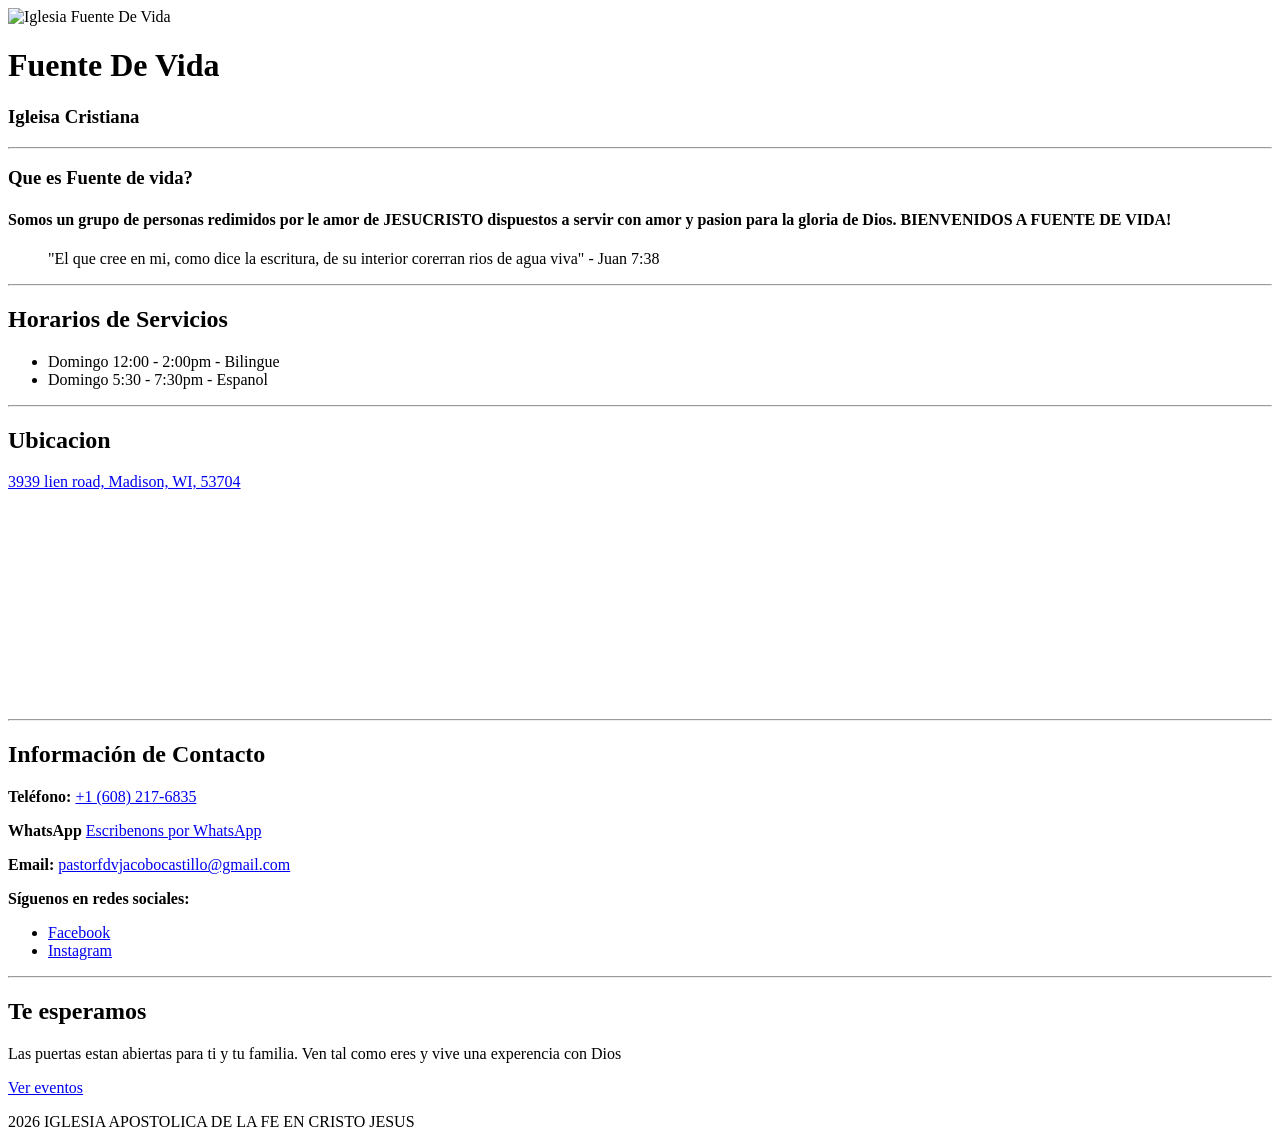
==== index.html @ 0165a23e "Add files via upload" ====
<!DOCTYPE html><html></html>
<head><meta name="viewpoint"content="width=device-width,initial-scale=1.0"><meta charset="UTF-8"><title>Fuente de vida</title></head>
    <body>
        <img src="logo con fondo.jpg" alt="Iglesia Fuente De Vida" width="150">
        <b><h1>Fuente De Vida</h1></b> 
        <h3>Igleisa Cristiana</h3>
        <hr>
    <b><h3>Que es Fuente de vida?</h3></b>
        <h4>Somos un grupo de personas redimidos por le amor de JESUCRISTO dispuestos a servir con amor y pasion para la gloria de Dios. BIENVENIDOS A FUENTE DE VIDA!</h4>
    <blockquote>"El que cree en mi, como dice la escritura, de su interior corerran rios de agua viva" - Juan 7:38</blockquote>
        <hr>
        <h2>Horarios de Servicios</h2>
        <ul>
            <li>Domingo 12:00 - 2:00pm - Bilingue</li>
            <li>Domingo 5:30 - 7:30pm - Espanol</li>
        </ul>
        <hr>
        <h2>Ubicacion</h2>
      <p>
            <p><a href="https://www.google.com/maps/place/Iglesia+Fuente+de+Vida/@43.120351,-89.31647,20.08z/data=!4m15!1m8!3m7!1s0x8806569bc61705bd:0x7231c58ad1582992!2s3939+Lien+Rd,+Madison,+WI+53704!3b1!8m2!3d43.1203542!4d-89.316238!16s%2Fg%2F11bw3xnq2_!3m5!1s0x8806569bc7d8f1dd:0x87ccbe053bd3a6c1!8m2!3d43.1204976!4d-89.3161794!16s%2Fg%2F11g98y0mkh?entry=ttu&g_ep=EgoyMDI2MDEyNi4wIKXMDSoKLDEwMDc5MjA2OUgBUAM%3D" target="_blank"> 3939 lien road, Madison, WI, 53704</a></p>
        </p>
      <iframe src="https://www.google.com/maps/embed?pb=!1m14!1m8!1m3!1d364.0307927463597!2d-89.31647!3d43.120351!3m2!1i1024!2i768!4f13.1!3m3!1m2!1s0x8806569bc7d8f1dd%3A0x87ccbe053bd3a6c1!2sIglesia%20Fuente%20de%20Vida!5e0!3m2!1sen!2sus!4v1769727941049!5m2!1sen!2sus" width="100%" height="200" style="border:0;" allowfullscreen="" loading="lazy" referrerpolicy="no-referrer-when-downgrade"></iframe> 
            <hr>
        <h2>Información de Contacto</h2>
   <div>
       <p><b>Teléfono:</b> <a href="tel:+16082176835">+1 (608) 217-6835</a></p>
       <p><b>WhatsApp</b> <a href="https://wa.me/16086181831" target="_blank">Escribenons por WhatsApp</a></p>
       <p><b>Email:</b> <a href="mailto:pastorfdvjacobocastillo@gmail.com">pastorfdvjacobocastillo@gmail.com</a></p>
       <p><b>Síguenos en redes sociales:</b></p>
       <ul>
           <li><a href="https://www.facebook.com/profile.php?id=100064671460385" target="_blank">Facebook</a></li>
           <li><a href="https://www.instagram.com/ia.fuentedevida/" target="_blank">Instagram</a></li>
       </ul>
   </div>
   <hr>
   <h2>Te esperamos</h2>
   <p>
     Las puertas estan abiertas para ti y tu familia. Ven tal como eres y vive una experencia con Dios
   </p>
  
  <a href="Eventos.html">Ver eventos</a>
  
  
   <footer>
    <p>2026 IGLESIA APOSTOLICA DE LA FE EN CRISTO JESUS</p>
   </footer>
    </body>
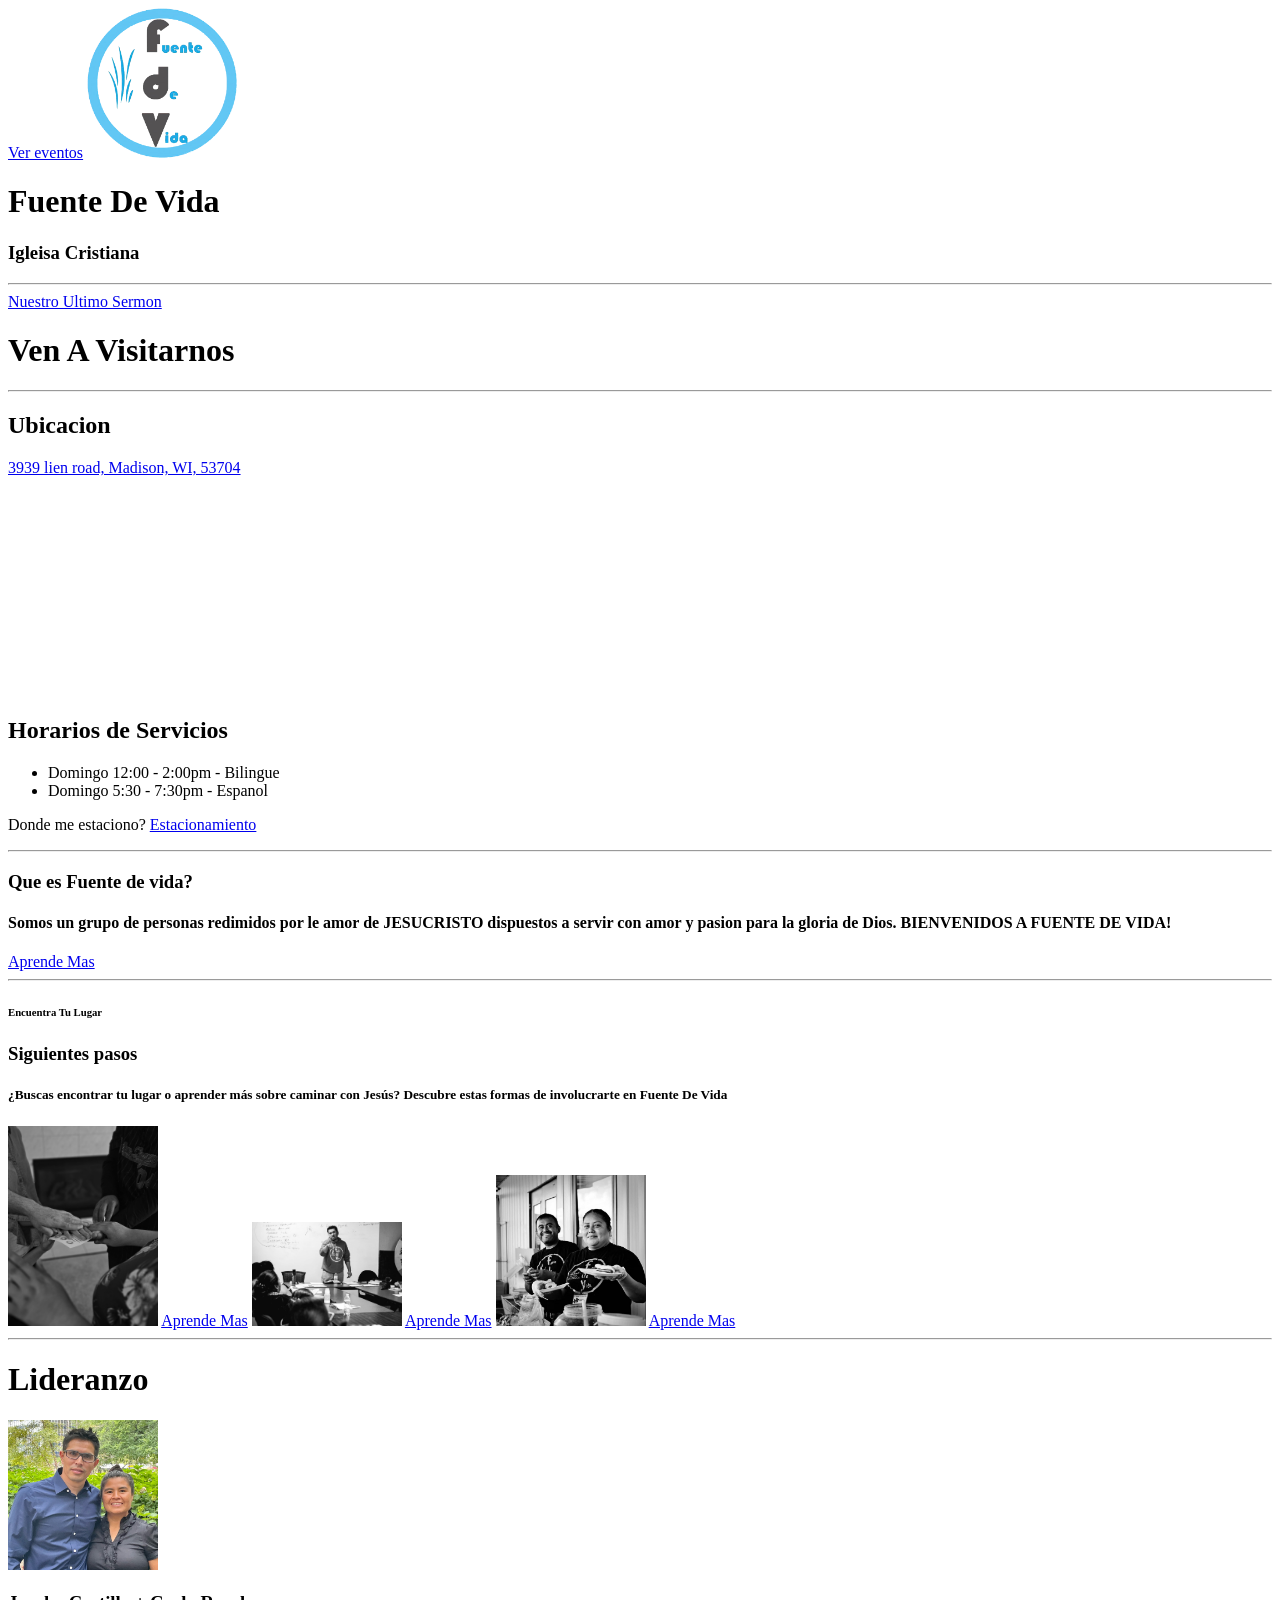
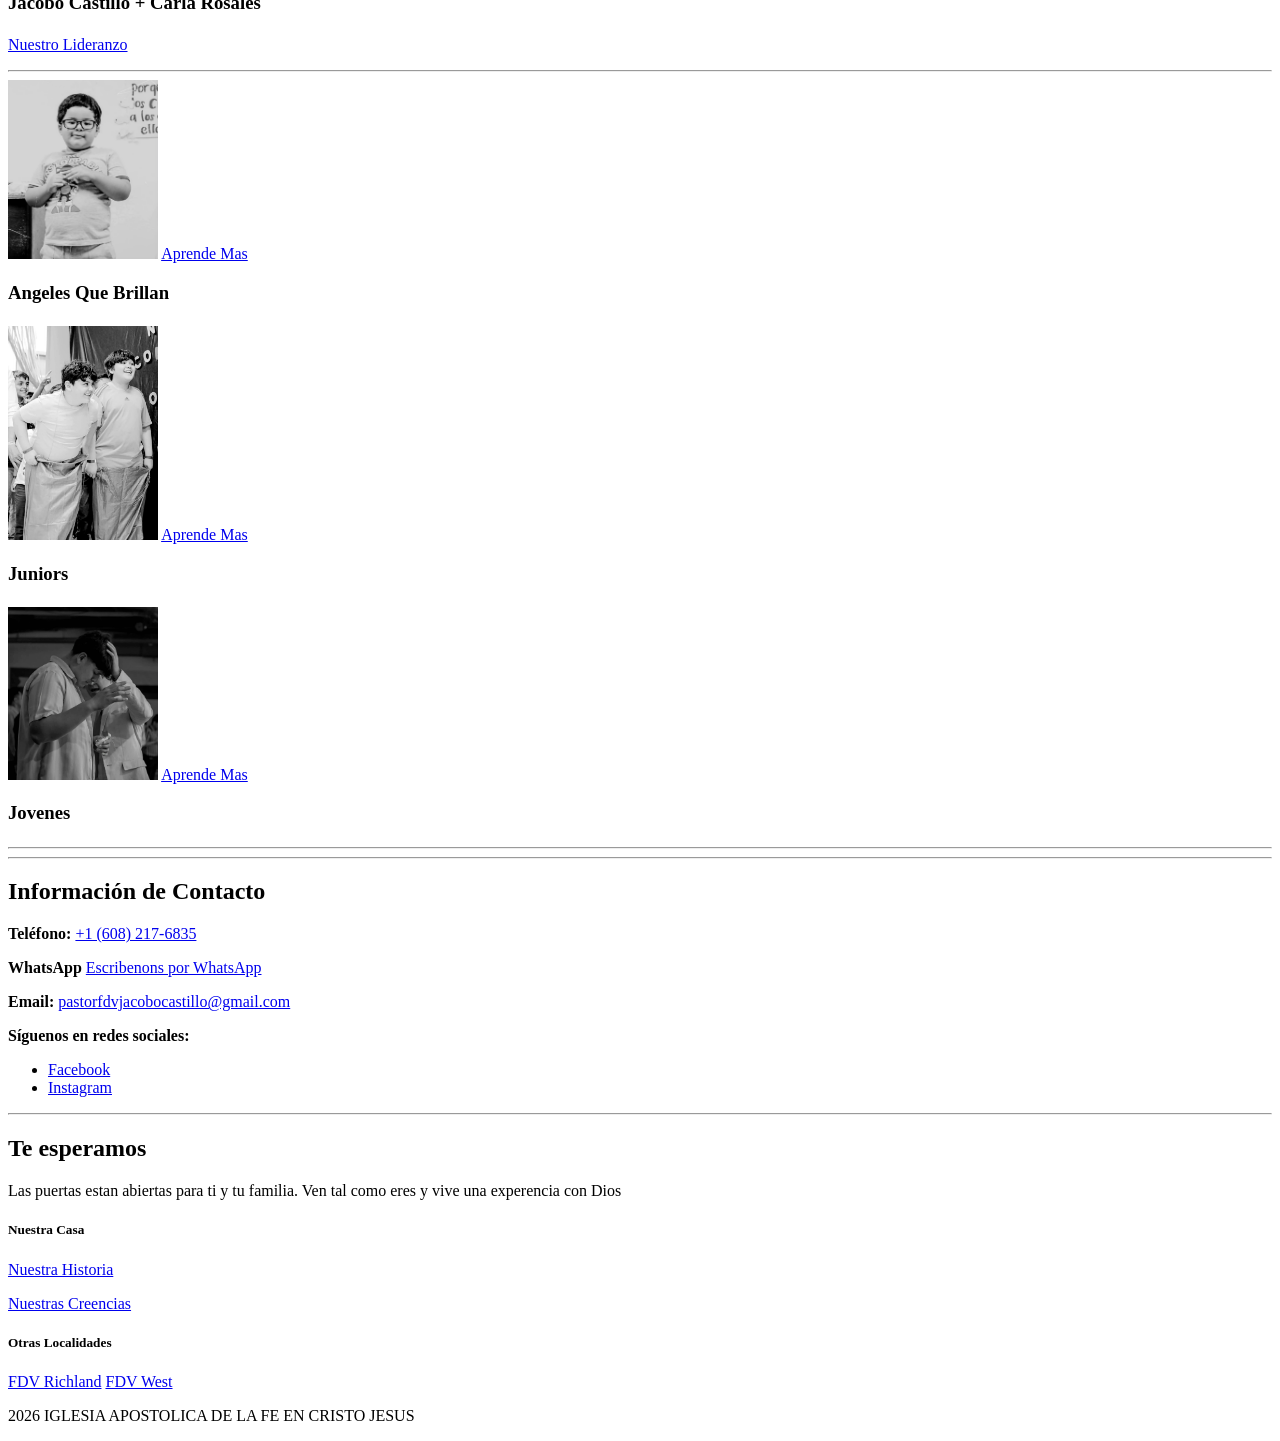
==== commit 110b2485: "Add files via upload" ====
--- a/index.html
+++ b/index.html
@@ -1,25 +1,86 @@
-<!DOCTYPE html><html></html>
-<head><meta name="viewpoint"content="width=device-width,initial-scale=1.0"><meta charset="UTF-8"><title>Fuente de vida</title></head>
+<!DOCTYPE html><html>
+<head><meta name="viewport"content="width=device-width,initial-scale=1.0"><meta charset="UTF-8"><lang="es"></lang><title>Fuente de vida</title></head>
     <body>
-        <img src="logo con fondo.jpg" alt="Iglesia Fuente De Vida" width="150">
+        <a href="Eventos.html">Ver eventos</a> 
+       
+        <img src="logo sin fondo.png" alt="LogoSinFondojpg" width="150">
         <b><h1>Fuente De Vida</h1></b> 
         <h3>Igleisa Cristiana</h3>
         <hr>
-    <b><h3>Que es Fuente de vida?</h3></b>
-        <h4>Somos un grupo de personas redimidos por le amor de JESUCRISTO dispuestos a servir con amor y pasion para la gloria de Dios. BIENVENIDOS A FUENTE DE VIDA!</h4>
-    <blockquote>"El que cree en mi, como dice la escritura, de su interior corerran rios de agua viva" - Juan 7:38</blockquote>
-        <hr>
-        <h2>Horarios de Servicios</h2>
+     <a href="Ultimo Sermon.html">Nuestro Ultimo Sermon</a>
+     <h1>Ven A Visitarnos</h1>
+    
+
+<hr>
+        <h2>Ubicacion</h2>
+            <p><a href="https://www.google.com/maps/place/Iglesia+Fuente+de+Vida/@43.120351,-89.31647,20.08z/data=!4m15!1m8!3m7!1s0x8806569bc61705bd:0x7231c58ad1582992!2s3939+Lien+Rd,+Madison,+WI+53704!3b1!8m2!3d43.1203542!4d-89.316238!16s%2Fg%2F11bw3xnq2_!3m5!1s0x8806569bc7d8f1dd:0x87ccbe053bd3a6c1!8m2!3d43.1204976!4d-89.3161794!16s%2Fg%2F11g98y0mkh?entry=ttu&g_ep=EgoyMDI2MDEyNi4wIKXMDSoKLDEwMDc5MjA2OUgBUAM%3D" target="_blank"> 3939 lien road, Madison, WI, 53704</a></p>
+        </p>
+      <iframe src="https://www.google.com/maps/embed?pb=!1m14!1m8!1m3!1d364.0307927463597!2d-89.31647!3d43.120351!3m2!1i1024!2i768!4f13.1!3m3!1m2!1s0x8806569bc7d8f1dd%3A0x87ccbe053bd3a6c1!2sIglesia%20Fuente%20de%20Vida!5e0!3m2!1sen!2sus!4v1769727941049!5m2!1sen!2sus" width="100%" height="200" style="border:0;" allowfullscreen="" loading="lazy" referrerpolicy="no-referrer-when-downgrade"></iframe> 
+            
+       <h2>Horarios de Servicios</h2>
         <ul>
             <li>Domingo 12:00 - 2:00pm - Bilingue</li>
             <li>Domingo 5:30 - 7:30pm - Espanol</li>
+            
         </ul>
+        <p>Donde me estaciono? <a href="Paking.html">Estacionamiento</a></p>
+
+      <hr>
+
+<b><h3>Que es Fuente de vida?</h3></b>
+    <h4>Somos un grupo de personas redimidos por le amor de JESUCRISTO dispuestos a servir con amor y pasion para la gloria de Dios. BIENVENIDOS A FUENTE DE VIDA!</h4>
+      <a href="Nuestra Historia.html">Aprende Mas</a>
+      <hr>
+    
+
+<h6>Encuentra Tu Lugar</h6>
+        <h3>Siguientes pasos</h3>
+        <h5>¿Buscas encontrar tu lugar o aprender más sobre caminar con Jesús? Descubre estas formas de involucrarte en Fuente De Vida</h5>
+
+<a href="Celulas/Redes.html">
+    <img src="celulas.jpg" alt="Celulasjpg" width="150"></a>
+  <a href="Celulas/Redes.html">Aprende Mas</a>
+
+<a href="Discupulado.html">
+    <img src="discupulado.jpg" alt="Discipuladojpg" width="150"></a>
+  <a href="Discipulado.html">Aprende Mas</a>
+
+<a href="Unete a nuesto equipo.html">
+    <img src="servir.jpg" alt="Servirjpg" width="150"></a>
+    <a href="Unete a nuestro equipo.html">Aprende Mas</a>
+   
+       <hr>
+<h1>Lideranzo</h1>
+<img src="JacoboYCaela.jpg" alt="FDV East" width="150"> <h3><b>Jacobo Castillo + Carla Rosales</b></h3>
+<h5></h5>
+<p><a href="Nuestro Liderazgo.html">Nuestro Lideranzo</a></p>
+
         <hr>
-        <h2>Ubicacion</h2>
-      <p>
-            <p><a href="https://www.google.com/maps/place/Iglesia+Fuente+de+Vida/@43.120351,-89.31647,20.08z/data=!4m15!1m8!3m7!1s0x8806569bc61705bd:0x7231c58ad1582992!2s3939+Lien+Rd,+Madison,+WI+53704!3b1!8m2!3d43.1203542!4d-89.316238!16s%2Fg%2F11bw3xnq2_!3m5!1s0x8806569bc7d8f1dd:0x87ccbe053bd3a6c1!8m2!3d43.1204976!4d-89.3161794!16s%2Fg%2F11g98y0mkh?entry=ttu&g_ep=EgoyMDI2MDEyNi4wIKXMDSoKLDEwMDc5MjA2OUgBUAM%3D" target="_blank"> 3939 lien road, Madison, WI, 53704</a></p>
-        </p>
-      <iframe src="https://www.google.com/maps/embed?pb=!1m14!1m8!1m3!1d364.0307927463597!2d-89.31647!3d43.120351!3m2!1i1024!2i768!4f13.1!3m3!1m2!1s0x8806569bc7d8f1dd%3A0x87ccbe053bd3a6c1!2sIglesia%20Fuente%20de%20Vida!5e0!3m2!1sen!2sus!4v1769727941049!5m2!1sen!2sus" width="100%" height="200" style="border:0;" allowfullscreen="" loading="lazy" referrerpolicy="no-referrer-when-downgrade"></iframe> 
+        
+        <a href="Angeles Que Brillan.html">
+    <img src="Angeles que brillan.jpg" alt="Angelesquebrillanjpg" width="150"></a>
+  <a href="Angeles Que Brillan.html">Aprende Mas</a>
+        <h3>Angeles Que Brillan</h3>
+        <h5></h5>
+
+
+<a href="Juniors.html">
+    <img src="Juniors.jpg" alt="Juniorsjpg" width="150"></a>
+  <a href="Juniors High.html">Aprende Mas</a>
+        <h3>Juniors</h3>
+        <h5></h5>
+
+
+<a href="Jovenes.html">
+    <img src="jovenes.jpg" alt="Jovenesjpg" width="150"></a>
+    <a href="Jovenes.html">Aprende Mas</a>
+        <h3>Jovenes</h3>
+        <h5></h5>
+        
+        
+        <hr>
+       
+       
             <hr>
         <h2>Información de Contacto</h2>
    <div>
@@ -38,9 +99,16 @@
      Las puertas estan abiertas para ti y tu familia. Ven tal como eres y vive una experencia con Dios
    </p>
   
-  <a href="Eventos.html">Ver eventos</a>
+<h5>Nuestra Casa</h5>
+  <a href="Nuestra Historia.html">Nuestra Historia</a>
+  <p><a href="Nuestras Creencias.html">Nuestras Creencias</a></p>
   
+
   
+<h5>Otras Localidades</h5>
+  <a href="Richland.html">FDV Richland</a>
+  <a href="West. html">FDV West</a>
+ 
    <footer>
     <p>2026 IGLESIA APOSTOLICA DE LA FE EN CRISTO JESUS</p>
    </footer>
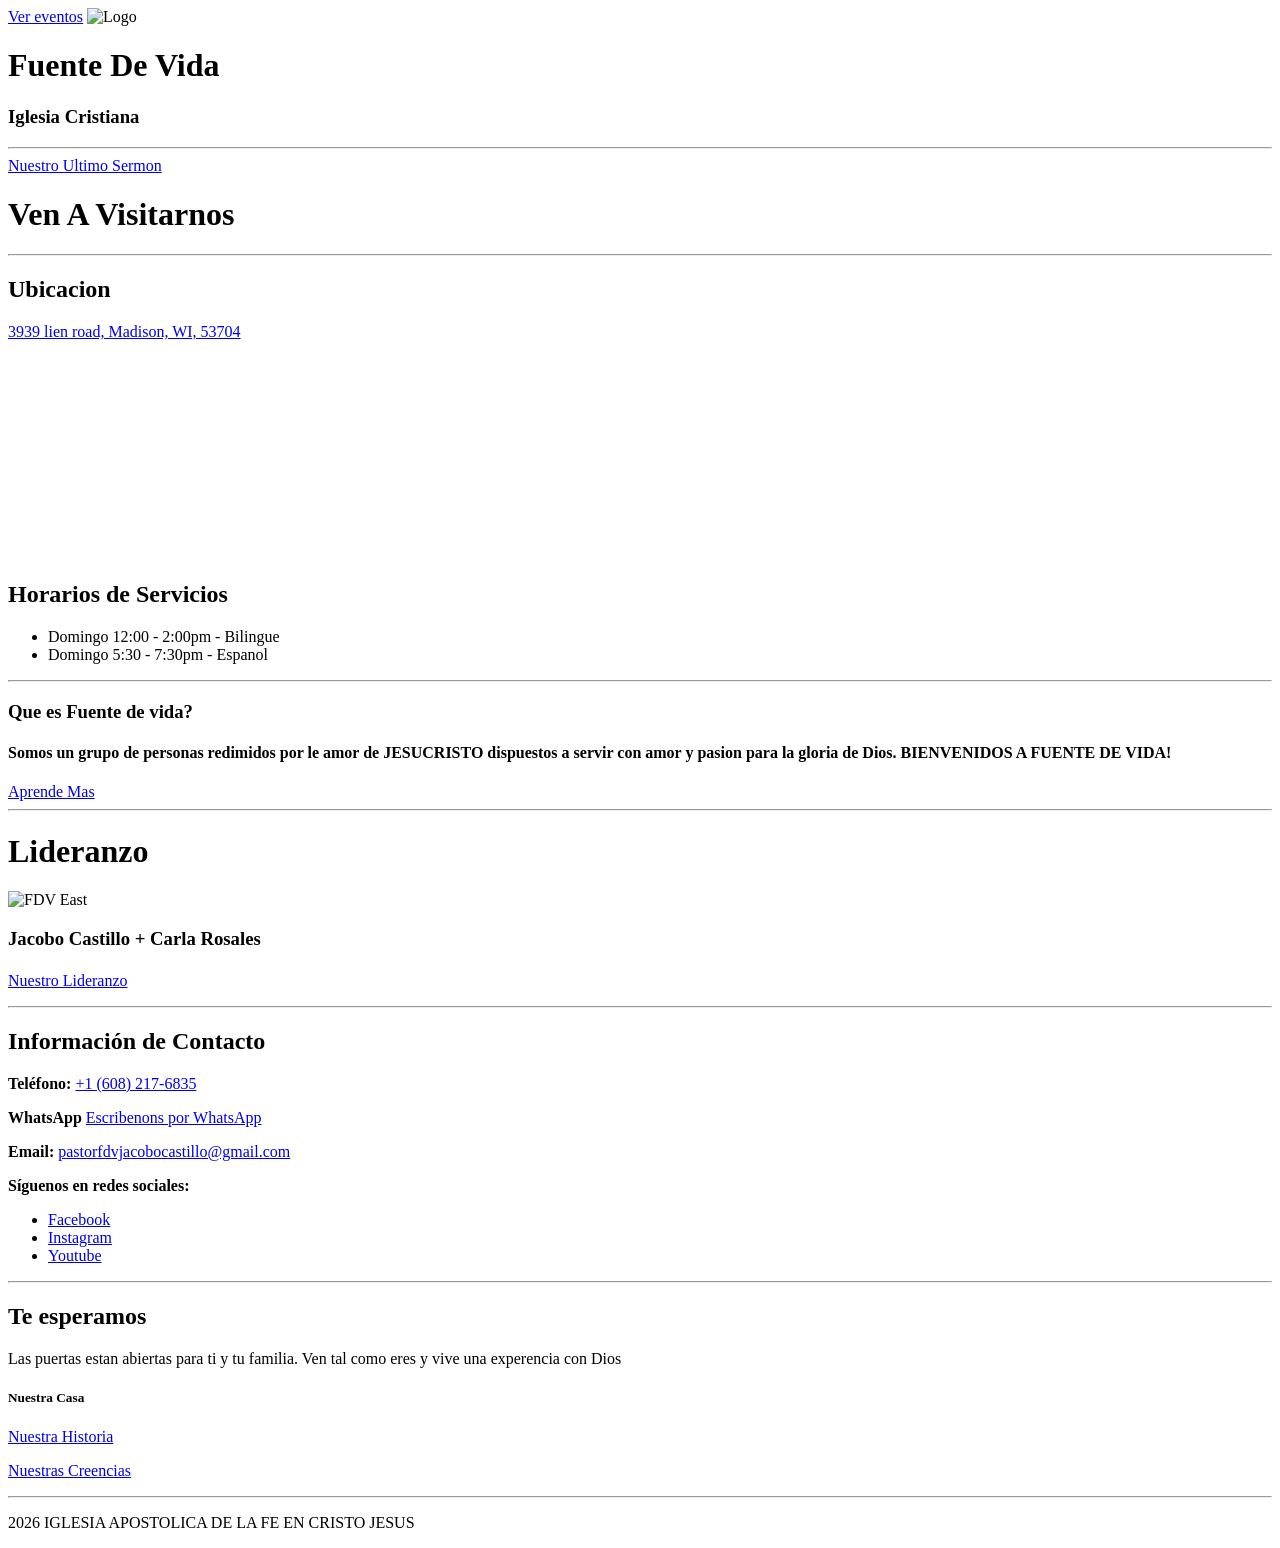
==== commit 2f2d5ec4: "Add files via upload" ====
--- a/index.html
+++ b/index.html
@@ -1,116 +1,114 @@
-<!DOCTYPE html><html>
-<head><meta name="viewport"content="width=device-width,initial-scale=1.0"><meta charset="UTF-8"><lang="es"></lang><title>Fuente de vida</title></head>
-    <body>
-        <a href="Eventos.html">Ver eventos</a> 
-       
-        <img src="logo sin fondo.png" alt="LogoSinFondojpg" width="150">
-        <b><h1>Fuente De Vida</h1></b> 
-        <h3>Igleisa Cristiana</h3>
-        <hr>
-     <a href="Ultimo Sermon.html">Nuestro Ultimo Sermon</a>
-     <h1>Ven A Visitarnos</h1>
-    
+<!doctype html>
+<html>
+  <head>
+    <meta name="viewport" content="width=device-width,initial-scale=1.0" />
+    <meta charset="UTF-8" />
+    <title>Fuente de vida</title>
+    <link rel="stylesheet" href="styles.css">
+  </head>
 
-<hr>
-        <h2>Ubicacion</h2>
-            <p><a href="https://www.google.com/maps/place/Iglesia+Fuente+de+Vida/@43.120351,-89.31647,20.08z/data=!4m15!1m8!3m7!1s0x8806569bc61705bd:0x7231c58ad1582992!2s3939+Lien+Rd,+Madison,+WI+53704!3b1!8m2!3d43.1203542!4d-89.316238!16s%2Fg%2F11bw3xnq2_!3m5!1s0x8806569bc7d8f1dd:0x87ccbe053bd3a6c1!8m2!3d43.1204976!4d-89.3161794!16s%2Fg%2F11g98y0mkh?entry=ttu&g_ep=EgoyMDI2MDEyNi4wIKXMDSoKLDEwMDc5MjA2OUgBUAM%3D" target="_blank"> 3939 lien road, Madison, WI, 53704</a></p>
-        </p>
-      <iframe src="https://www.google.com/maps/embed?pb=!1m14!1m8!1m3!1d364.0307927463597!2d-89.31647!3d43.120351!3m2!1i1024!2i768!4f13.1!3m3!1m2!1s0x8806569bc7d8f1dd%3A0x87ccbe053bd3a6c1!2sIglesia%20Fuente%20de%20Vida!5e0!3m2!1sen!2sus!4v1769727941049!5m2!1sen!2sus" width="100%" height="200" style="border:0;" allowfullscreen="" loading="lazy" referrerpolicy="no-referrer-when-downgrade"></iframe> 
-            
-       <h2>Horarios de Servicios</h2>
-        <ul>
-            <li>Domingo 12:00 - 2:00pm - Bilingue</li>
-            <li>Domingo 5:30 - 7:30pm - Espanol</li>
-            
-        </ul>
-        <p>Donde me estaciono? <a href="Paking.html">Estacionamiento</a></p>
+  <body>
+    <a href="Eventos.html">Ver eventos</a>
+    <img src="jpg/logo-sin-fondo.png"    alt="Logo" width="150" />
+    <b><h1>Fuente De Vida</h1></b>
+    <h3>Iglesia Cristiana</h3>
+    <hr />
+    <a href="ultimo-sermon.html">Nuestro Ultimo Sermon</a>
+    <h1>Ven A Visitarnos</h1>
 
-      <hr>
+    <hr />
+    <h2>Ubicacion</h2>
+    <p>
+      <a
+        href="https://www.google.com/maps/place/Iglesia+Fuente+de+Vida/@43.120351,-89.31647,20.08z/data=!4m15!1m8!3m7!1s0x8806569bc61705bd:0x7231c58ad1582992!2s3939+Lien+Rd,+Madison,+WI+53704!3b1!8m2!3d43.1203542!4d-89.316238!16s%2Fg%2F11bw3xnq2_!3m5!1s0x8806569bc7d8f1dd:0x87ccbe053bd3a6c1!8m2!3d43.1204976!4d-89.3161794!16s%2Fg%2F11g98y0mkh?entry=ttu&g_ep=EgoyMDI2MDEyNi4wIKXMDSoKLDEwMDc5MjA2OUgBUAM%3D"
+        target="_blank"
+      >
+        3939 lien road, Madison, WI, 53704</a
+      >
+    </p>
 
-<b><h3>Que es Fuente de vida?</h3></b>
-    <h4>Somos un grupo de personas redimidos por le amor de JESUCRISTO dispuestos a servir con amor y pasion para la gloria de Dios. BIENVENIDOS A FUENTE DE VIDA!</h4>
-      <a href="Nuestra Historia.html">Aprende Mas</a>
-      <hr>
-    
+    <iframe
+      src="https://www.google.com/maps/embed?pb=!1m14!1m8!1m3!1d364.0307927463597!2d-89.31647!3d43.120351!3m2!1i1024!2i768!4f13.1!3m3!1m2!1s0x8806569bc7d8f1dd%3A0x87ccbe053bd3a6c1!2sIglesia%20Fuente%20de%20Vida!5e0!3m2!1sen!2sus!4v1769727941049!5m2!1sen!2sus"
+      width="100%"
+      height="200"
+      style="border: 0"
+      allowfullscreen=""
+      loading="lazy"
+      referrerpolicy="no-referrer-when-downgrade"
+    ></iframe>
 
-<h6>Encuentra Tu Lugar</h6>
-        <h3>Siguientes pasos</h3>
-        <h5>¿Buscas encontrar tu lugar o aprender más sobre caminar con Jesús? Descubre estas formas de involucrarte en Fuente De Vida</h5>
+    <h2>Horarios de Servicios</h2>
+    <ul>
+      <li>Domingo 12:00 - 2:00pm - Bilingue</li>
+      <li>Domingo 5:30 - 7:30pm - Espanol</li>
+    </ul>
 
-<a href="Celulas/Redes.html">
-    <img src="celulas.jpg" alt="Celulasjpg" width="150"></a>
-  <a href="Celulas/Redes.html">Aprende Mas</a>
+    <hr />
 
-<a href="Discupulado.html">
-    <img src="discupulado.jpg" alt="Discipuladojpg" width="150"></a>
-  <a href="Discipulado.html">Aprende Mas</a>
+    <b><h3>Que es Fuente de vida?</h3></b>
+    <h4>
+      Somos un grupo de personas redimidos por le amor de JESUCRISTO dispuestos
+      a servir con amor y pasion para la gloria de Dios. BIENVENIDOS A FUENTE DE
+      VIDA!
+    </h4>
+    <a href="nuestra-historia.html">Aprende Mas</a>
+    <hr />
+    <h1>Lideranzo</h1>
+    <img src="jpg/JacoboYCarla.jpg" alt="FDV East" width="150" />
+    <h3><b>Jacobo Castillo + Carla Rosales</b></h3>
+    <h5></h5>
+    <p><a href="nuestro-liderazgo.html">Nuestro Lideranzo</a></p>
 
-<a href="Unete a nuesto equipo.html">
-    <img src="servir.jpg" alt="Servirjpg" width="150"></a>
-    <a href="Unete a nuestro equipo.html">Aprende Mas</a>
-   
-       <hr>
-<h1>Lideranzo</h1>
-<img src="JacoboYCaela.jpg" alt="FDV East" width="150"> <h3><b>Jacobo Castillo + Carla Rosales</b></h3>
-<h5></h5>
-<p><a href="Nuestro Liderazgo.html">Nuestro Lideranzo</a></p>
+    <hr />
+    <h2>Información de Contacto</h2>
+    <div>
+      <p><b>Teléfono:</b> <a href="tel:+16082176835">+1 (608) 217-6835</a></p>
+      <p>
+        <b>WhatsApp</b>
+        <a href="https://wa.me/16086181831" target="_blank"
+          >Escribenons por WhatsApp</a
+        >
+      </p>
+      <p>
+        <b>Email:</b>
+        <a href="mailto:pastorfdvjacobocastillo@gmail.com"
+          >pastorfdvjacobocastillo@gmail.com</a
+        >
+      </p>
+      <p><b>Síguenos en redes sociales:</b></p>
+      <ul>
+        <li>
+          <a
+            href="https://www.facebook.com/profile.php?id=100064671460385"
+            target="_blank"
+            >Facebook</a
+          >
+        </li>
+        <li>
+          <a href="https://www.instagram.com/ia.fuentedevida/" target="_blank"
+            >Instagram</a
+          >
+        </li>
+        <li>
+          <a href="https://www.youtube.com/@fdvmadison7681" target="_blank"
+            >Youtube</a
+          >
+        </li>
+      </ul>
+    </div>
+    <hr />
+    <h2>Te esperamos</h2>
+    <p>
+      Las puertas estan abiertas para ti y tu familia. Ven tal como eres y vive
+      una experencia con Dios
+    </p>
 
-        <hr>
-        
-        <a href="Angeles Que Brillan.html">
-    <img src="Angeles que brillan.jpg" alt="Angelesquebrillanjpg" width="150"></a>
-  <a href="Angeles Que Brillan.html">Aprende Mas</a>
-        <h3>Angeles Que Brillan</h3>
-        <h5></h5>
-
-
-<a href="Juniors.html">
-    <img src="Juniors.jpg" alt="Juniorsjpg" width="150"></a>
-  <a href="Juniors High.html">Aprende Mas</a>
-        <h3>Juniors</h3>
-        <h5></h5>
-
-
-<a href="Jovenes.html">
-    <img src="jovenes.jpg" alt="Jovenesjpg" width="150"></a>
-    <a href="Jovenes.html">Aprende Mas</a>
-        <h3>Jovenes</h3>
-        <h5></h5>
-        
-        
-        <hr>
-       
-       
-            <hr>
-        <h2>Información de Contacto</h2>
-   <div>
-       <p><b>Teléfono:</b> <a href="tel:+16082176835">+1 (608) 217-6835</a></p>
-       <p><b>WhatsApp</b> <a href="https://wa.me/16086181831" target="_blank">Escribenons por WhatsApp</a></p>
-       <p><b>Email:</b> <a href="mailto:pastorfdvjacobocastillo@gmail.com">pastorfdvjacobocastillo@gmail.com</a></p>
-       <p><b>Síguenos en redes sociales:</b></p>
-       <ul>
-           <li><a href="https://www.facebook.com/profile.php?id=100064671460385" target="_blank">Facebook</a></li>
-           <li><a href="https://www.instagram.com/ia.fuentedevida/" target="_blank">Instagram</a></li>
-       </ul>
-   </div>
-   <hr>
-   <h2>Te esperamos</h2>
-   <p>
-     Las puertas estan abiertas para ti y tu familia. Ven tal como eres y vive una experencia con Dios
-   </p>
-  
-<h5>Nuestra Casa</h5>
-  <a href="Nuestra Historia.html">Nuestra Historia</a>
-  <p><a href="Nuestras Creencias.html">Nuestras Creencias</a></p>
-  
-
-  
-<h5>Otras Localidades</h5>
-  <a href="Richland.html">FDV Richland</a>
-  <a href="West. html">FDV West</a>
- 
-   <footer>
-    <p>2026 IGLESIA APOSTOLICA DE LA FE EN CRISTO JESUS</p>
-   </footer>
-    </body>
-   +    <h5>Nuestra Casa</h5>
+    <a href="nuestra-historia.html">Nuestra Historia</a>
+    <p><a href="nuestras-creencias.html">Nuestras Creencias</a></p>
+    <hr />
+    <footer>
+      <p>2026 IGLESIA APOSTOLICA DE LA FE EN CRISTO JESUS</p>
+    </footer>
+  </body>
+</html>
--- a/styles.css
+++ b/styles.css
@@ -0,0 +1,6 @@
+a img.yt-thumb {
+  width: 200px;
+  height: auto;
+  display: block;
+}
+
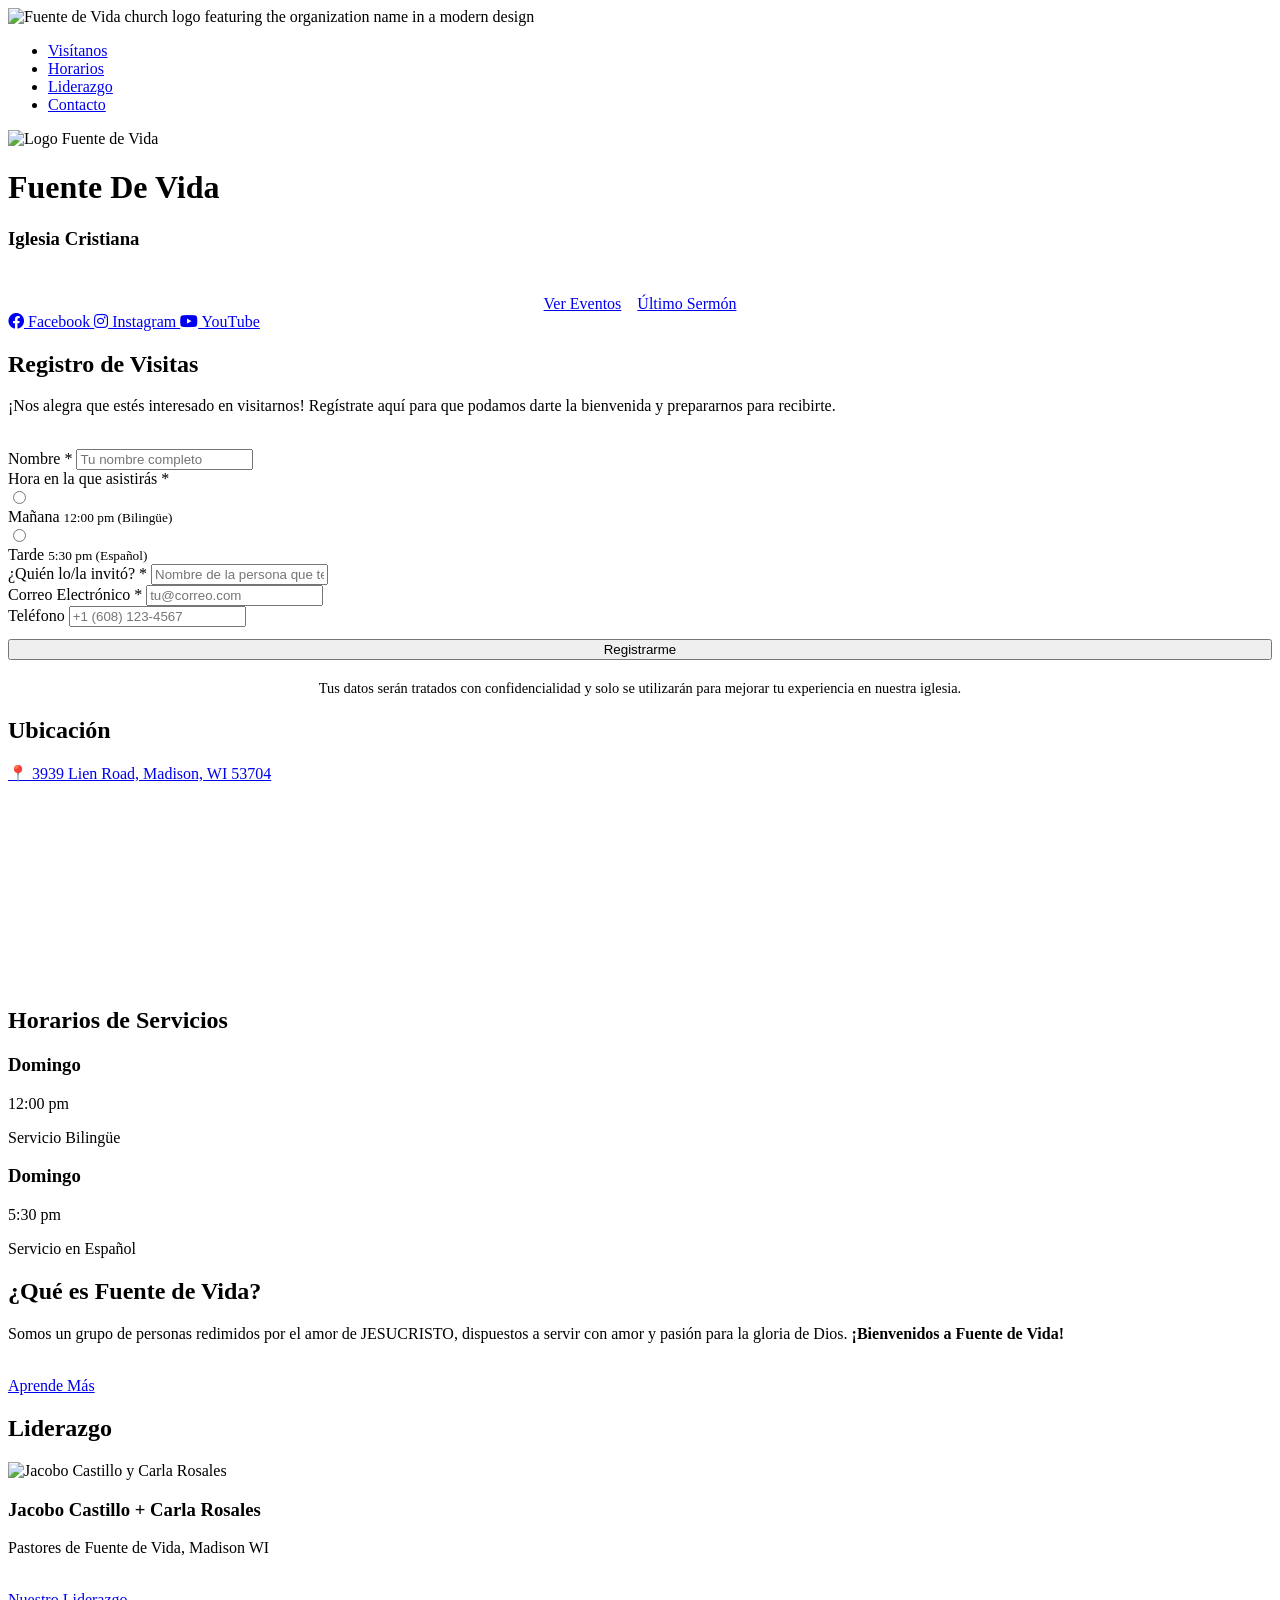
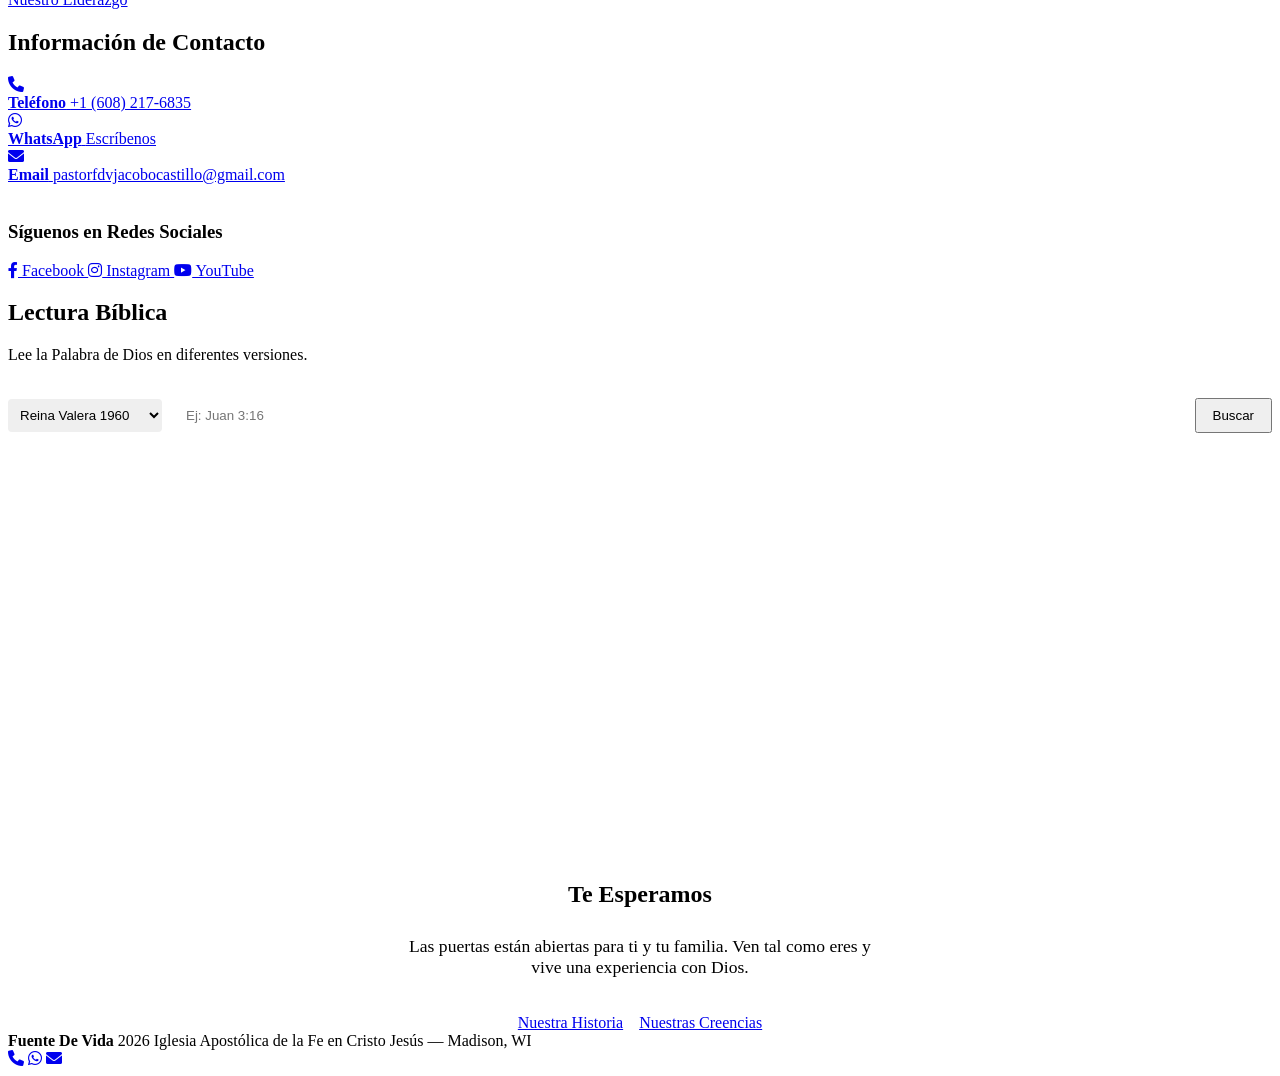
==== commit 159a57f9: "Add files via upload" ====
--- a/index.html
+++ b/index.html
@@ -1,114 +1,508 @@
 <!doctype html>
-<html>
+<html lang="es">
   <head>
-    <meta name="viewport" content="width=device-width,initial-scale=1.0" />
     <meta charset="UTF-8" />
-    <title>Fuente de vida</title>
-    <link rel="stylesheet" href="styles.css">
+    <meta name="viewport" content="width=device-width, initial-scale=1.0" />
+    <title>Fuente de Vida</title>
+    <link rel="icon" href="jpg/logo-sin-fondo2.png" type="image/png" />
+    <link
+      rel="stylesheet"
+      href="https://cdnjs.cloudflare.com/ajax/libs/font-awesome/6.0.0/css/all.min.css"
+    />
+    <link rel="stylesheet" href="css/styles.css" />
+    <script src="https://cdn.jsdelivr.net/npm/@emailjs/browser@4/dist/email.min.js"></script>
   </head>
-
   <body>
-    <a href="Eventos.html">Ver eventos</a>
-    <img src="jpg/logo-sin-fondo.png"    alt="Logo" width="150" />
-    <b><h1>Fuente De Vida</h1></b>
-    <h3>Iglesia Cristiana</h3>
-    <hr />
-    <a href="ultimo-sermon.html">Nuestro Ultimo Sermon</a>
-    <h1>Ven A Visitarnos</h1>
-
-    <hr />
-    <h2>Ubicacion</h2>
-    <p>
+    <!-- ===== NAVEGACIÓN ===== -->
+    <nav>
+      <img
+        src="jpg/logo-sin-fondo.png"
+        alt="Fuente de Vida church logo featuring the organization name in a modern design"
+      />
+      <ul>
+        <li><a href="#visitar">Visítanos</a></li>
+        <li><a href="#horarios">Horarios</a></li>
+        <li><a href="#liderazgo">Liderazgo</a></li>
+        <li><a href="#contacto">Contacto</a></li>
+      </ul>
+    </nav>
+
+    <!-- ===== HEADER ===== -->
+    <header>
+      <img src="jpg/logo-sin-fondo.png" alt="Logo Fuente de Vida" />
+      <h1>Fuente De Vida</h1>
+      <h3>Iglesia Cristiana</h3>
+      <br />
+      <div
+        style="
+          display: flex;
+          gap: 16px;
+          justify-content: center;
+          flex-wrap: wrap;
+          margin-top: 8px;
+        "
+      >
+        <a href="html/eventos.html" class="btn btn-primary">Ver Eventos</a>
+        <a href="html/ultimo-sermon.html" class="btn btn-outline"
+          >Último Sermón</a
+        >
+      </div>
+      <div class="redes">
+        <a href="https://www.facebook.com/profile.php?id=100064671460385" target="_blank" class="red-social red-facebook">
+          <i class="fab fa-facebook"></i> Facebook
+        </a>
+        <a href="https://www.instagram.com/ia.fuentedevida/" target="_blank" class="red-social red-instagram">
+          <i class="fab fa-instagram"></i> Instagram
+        </a>
+        <a href="https://www.youtube.com/@fdvmadison7681" target="_blank" class="red-social red-youtube">
+          <i class="fab fa-youtube"></i> YouTube
+        </a>
+      </div>
+    </header>
+
+    <!--Registro de visitas-->
+    <section class="bg-light">
+      <div class="container">
+        <h2>Registro de Visitas</h2>
+        <div class="divider"></div>
+        <p>
+          ¡Nos alegra que estés interesado en visitarnos! Regístrate aquí para que podamos darte la bienvenida y prepararnos para recibirte.
+        </p>
+        <br />
+        <div class="registro-container">
+          <form id="registroForm" class="registro-form">
+            <div class="form-group form-group--full">
+              <label for="nombre">Nombre <span class="req">*</span></label>
+              <input type="text" id="nombre" name="nombre" placeholder="Tu nombre completo" required />
+            </div>
+
+            <div class="form-group form-group--full">
+              <label>Hora en la que asistirás <span class="req">*</span></label>
+              <div class="horario-opciones">
+                <label class="horario-opcion">
+                  <input type="radio" name="horario" value="Mañana 12:00 pm (Bilingüe)" required />
+                  <div>
+                    <span>Mañana</span>
+                    <small>12:00 pm (Bilingüe)</small>
+                  </div>
+                </label>
+                <label class="horario-opcion">
+                  <input type="radio" name="horario" value="Tarde 5:30 pm (Español)" required />
+                  <div>
+                    <span>Tarde</span>
+                    <small>5:30 pm (Español)</small>
+                  </div>
+                </label>
+              </div>
+            </div>
+
+            <div class="form-group">
+              <label for="invitado">¿Quién lo/la invitó? <span class="req">*</span></label>
+              <input type="text" id="invitado" name="invitado" placeholder="Nombre de la persona que te invitó" required />
+            </div>
+
+            <div class="form-group">
+              <label for="email">Correo Electrónico <span class="req">*</span></label>
+              <input type="email" id="email" name="email" placeholder="tu@correo.com" required />
+            </div>
+
+            <div class="form-group">
+              <label for="telefono">Teléfono</label>
+              <input type="tel" id="telefono" name="telefono" placeholder="+1 (608) 123-4567" />
+            </div>
+
+            <div class="form-group">
+              <button type="submit" class="btn btn-primary" style="width: 100%; margin-top: 12px;">
+                Registrarme
+              </button>
+            </div>
+
+            <div id="statusMessage" class="form-message form-group--full" style="display: none;"></div>
+          </form>
+        </div>
+        <p style="text-align: center; font-size: 0.9rem; color: var(--muted); margin-top: 20px;">
+          Tus datos serán tratados con confidencialidad y solo se utilizarán para mejorar tu experiencia en nuestra iglesia.
+        </p>
+      </div>
+    </section>
+
+    <!-- Ubicación -->
+     <section class="bg-light">
+      <div class="container">
+        <h2>Ubicación</h2>
+        <div class="divider"></div>
+    <div class="ubicacion-box">
+      </div>
       <a
-        href="https://www.google.com/maps/place/Iglesia+Fuente+de+Vida/@43.120351,-89.31647,20.08z/data=!4m15!1m8!3m7!1s0x8806569bc61705bd:0x7231c58ad1582992!2s3939+Lien+Rd,+Madison,+WI+53704!3b1!8m2!3d43.1203542!4d-89.316238!16s%2Fg%2F11bw3xnq2_!3m5!1s0x8806569bc7d8f1dd:0x87ccbe053bd3a6c1!8m2!3d43.1204976!4d-89.3161794!16s%2Fg%2F11g98y0mkh?entry=ttu&g_ep=EgoyMDI2MDEyNi4wIKXMDSoKLDEwMDc5MjA2OUgBUAM%3D"
+        href="https://www.google.com/maps/place/Iglesia+Fuente+de+Vida/@43.120351,-89.31647,20.08z"
         target="_blank"
       >
-        3939 lien road, Madison, WI, 53704</a
+        📍 3939 Lien Road, Madison, WI 53704
+      </a>
+      <iframe
+        src="https://www.google.com/maps/embed?pb=!1m14!1m8!1m3!1d364.0307927463597!2d-89.31647!3d43.120351!3m2!1i1024!2i768!4f13.1!3m3!1m2!1s0x8806569bc7d8f1dd%3A0x87ccbe053bd3a6c1!2sIglesia%20Fuente%20de%20Vida!5e0!3m2!1sen!2sus!4v1769727941049!5m2!1sen!2sus"
+        width="100%"
+        height="200"
+        style="border: 0"
+        allowfullscreen=""
+        loading="lazy"
+        referrerpolicy="no-referrer-when-downgrade"
+      ></iframe>
+    </div>
+
+    <!-- ===== HORARIOS ===== -->
+    <section class="bg-light">
+      <div class="container">
+        <h2>Horarios de Servicios</h2>
+        <div class="divider"></div>
+        <div class="horarios-grid">
+          <div class="horario-card">
+            <h3>Domingo</h3>
+            <p>12:00 pm</p>
+            <span>Servicio Bilingüe</span>
+          </div>
+
+          <div class="horario-card">
+            <h3>Domingo</h3>
+            <p>5:30 pm</p>
+            <span>Servicio en Español</span>
+          </div>
+        </div>
+      </div>
+    </section>
+
+    <!-- ===== QUÉ ES FUENTE DE VIDA ===== -->
+    <section>
+      <h2>¿Qué es Fuente de Vida?</h2>
+      <div class="divider"></div>
+      <p>
+        Somos un grupo de personas redimidos por el amor de JESUCRISTO,
+        dispuestos a servir con amor y pasión para la gloria de Dios.
+        <strong>¡Bienvenidos a Fuente de Vida!</strong>
+      </p>
+      <br />
+      <a href="html/nuestra-historia.html" class="btn btn-primary"
+        >Aprende Más</a
       >
-    </p>
-
-    <iframe
-      src="https://www.google.com/maps/embed?pb=!1m14!1m8!1m3!1d364.0307927463597!2d-89.31647!3d43.120351!3m2!1i1024!2i768!4f13.1!3m3!1m2!1s0x8806569bc7d8f1dd%3A0x87ccbe053bd3a6c1!2sIglesia%20Fuente%20de%20Vida!5e0!3m2!1sen!2sus!4v1769727941049!5m2!1sen!2sus"
-      width="100%"
-      height="200"
-      style="border: 0"
-      allowfullscreen=""
-      loading="lazy"
-      referrerpolicy="no-referrer-when-downgrade"
-    ></iframe>
-
-    <h2>Horarios de Servicios</h2>
-    <ul>
-      <li>Domingo 12:00 - 2:00pm - Bilingue</li>
-      <li>Domingo 5:30 - 7:30pm - Espanol</li>
-    </ul>
-
-    <hr />
-
-    <b><h3>Que es Fuente de vida?</h3></b>
-    <h4>
-      Somos un grupo de personas redimidos por le amor de JESUCRISTO dispuestos
-      a servir con amor y pasion para la gloria de Dios. BIENVENIDOS A FUENTE DE
-      VIDA!
-    </h4>
-    <a href="nuestra-historia.html">Aprende Mas</a>
-    <hr />
-    <h1>Lideranzo</h1>
-    <img src="jpg/JacoboYCarla.jpg" alt="FDV East" width="150" />
-    <h3><b>Jacobo Castillo + Carla Rosales</b></h3>
-    <h5></h5>
-    <p><a href="nuestro-liderazgo.html">Nuestro Lideranzo</a></p>
-
-    <hr />
-    <h2>Información de Contacto</h2>
-    <div>
-      <p><b>Teléfono:</b> <a href="tel:+16082176835">+1 (608) 217-6835</a></p>
-      <p>
-        <b>WhatsApp</b>
-        <a href="https://wa.me/16086181831" target="_blank"
-          >Escribenons por WhatsApp</a
-        >
-      </p>
-      <p>
-        <b>Email:</b>
-        <a href="mailto:pastorfdvjacobocastillo@gmail.com"
-          >pastorfdvjacobocastillo@gmail.com</a
-        >
-      </p>
-      <p><b>Síguenos en redes sociales:</b></p>
-      <ul>
-        <li>
-          <a
-            href="https://www.facebook.com/profile.php?id=100064671460385"
-            target="_blank"
-            >Facebook</a
+    </section>
+
+    <!-- ===== LIDERAZGO ===== -->
+    <section id="liderazgo" class="bg-light">
+      <div class="container">
+        <h2>Liderazgo</h2>
+        <div class="divider"></div>
+        <div class="lider-card">
+          <img
+            src="jpg/JacoboYCarla.jpg"
+            alt="Jacobo Castillo y Carla Rosales"
+          />
+          <div class="lider-info">
+            <h3>Jacobo Castillo + Carla Rosales</h3>
+            <p>Pastores de Fuente de Vida, Madison WI</p>
+            <br />
+            <a href="html/nuestro-liderazgo.html" class="btn btn-primary"
+              >Nuestro Liderazgo</a
+            >
+          </div>
+        </div>
+      </div>
+    </section>
+
+    <!-- ===== CONTACTO ===== -->
+    <section id="contacto">
+      <h2>Información de Contacto</h2>
+      <div class="divider"></div>
+      <div class="contacto-grid">
+        <a href="tel:+16082176835" class="contacto-item">
+          <div class="contacto-icon contacto-icon-phone">
+            <i class="fas fa-phone"></i>
+          </div>
+          <div>
+            <strong>Teléfono</strong>
+            <span>+1 (608) 217-6835</span>
+          </div>
+        </a>
+
+        <a
+          href="https://wa.me/16086181831"
+          target="_blank"
+          class="contacto-item"
+        >
+          <i class="fab fa-whatsapp"></i>
+          <div>
+            <strong>WhatsApp</strong>
+            <span>Escríbenos</span>
+          </div>
+        </a>
+
+        <a
+          href="mailto:pastorfdvjacobocastillo@gmail.com"
+          class="contacto-item"
+        >
+          <i class="fas fa-envelope"></i>
+          <div>
+            <strong>Email</strong>
+            <span>pastorfdvjacobocastillo@gmail.com</span>
+          </div>
+        </a>
+      </div>
+
+      <!-- Redes sociales -->
+      <br />
+      <h3>Síguenos en Redes Sociales</h3>
+      <div class="redes">
+        <a
+          href="https://www.facebook.com/profile.php?id=100064671460385"
+          target="_blank"
+          class="red-social red-facebook"
+        >
+          <i class="fab fa-facebook-f"></i> Facebook
+        </a>
+        <a
+          href="https://www.instagram.com/ia.fuentedevida/"
+          target="_blank"
+          class="red-social red-instagram"
+        >
+          <i class="fab fa-instagram"></i> Instagram
+        </a>
+        <a
+          href="https://www.youtube.com/@fdvmadison7681"
+          target="_blank"
+          class="red-social red-youtube"
+        >
+          <i class="fab fa-youtube"></i> YouTube
+        </a>
+      </div>
+    </section>
+
+    <!-- ===== LECTURA BÍBLICA ===== -->
+    <section>
+      <h2>Lectura Bíblica</h2>
+      <div class="divider"></div>
+      <p>Lee la Palabra de Dios en diferentes versiones.</p>
+      <br />
+      <div
+        style="
+          display: flex;
+          gap: 16px;
+          flex-wrap: wrap;
+          align-items: center;
+          margin-bottom: 24px;
+        "
+      >
+        <select
+          id="bible-version"
+          style="
+            padding: 8px;
+            border-radius: 4px;
+            border: 1px solid var(--muted);
+          "
+        >
+          <option value="RVR1960">Reina Valera 1960</option>
+          <option value="KJV">King James Version</option>
+        </select>
+        <input
+          type="text"
+          id="bible-passage"
+          placeholder="Ej: Juan 3:16"
+          style="
+            padding: 8px;
+            border-radius: 4px;
+            border: 1px solid var(--muted);
+            flex: 1;
+            min-width: 200px;
+          "
+        />
+        <button
+          onclick="loadBibleVerse()"
+          class="btn btn-primary"
+          style="padding: 8px 16px"
+        >
+          Buscar
+        </button>
+      </div>
+
+      <!-- Iframe con botón de pantalla completa -->
+      <div style="position: relative">
+        <button
+          onclick="expandirBiblia()"
+          style="
+            position: absolute;
+            top: 8px;
+            right: 8px;
+            z-index: 10;
+            background: var(--teal);
+            color: white;
+            border: none;
+            border-radius: 8px;
+            padding: 6px 12px;
+            cursor: pointer;
+            font-size: 0.85rem;
+          "
+        >
+          ⛶ Pantalla completa
+        </button>
+        <iframe
+          id="bible-iframe"
+          src="https://www.biblegateway.com/passage/?search=Juan%203:16&version=RVR1960"
+          width="100%"
+          height="400"
+          style="
+            border: none;
+            border-radius: var(--radius);
+            box-shadow: var(--shadow);
+          "
+        >
+        </iframe>
+      </div>
+    </section>
+
+    <script>
+      function expandirBiblia() {
+        var iframe = document.getElementById("bible-iframe");
+        if (iframe.requestFullscreen) {
+          iframe.requestFullscreen();
+        } else if (iframe.webkitRequestFullscreen) {
+          iframe.webkitRequestFullscreen();
+        } else if (iframe.mozRequestFullScreen) {
+          iframe.mozRequestFullScreen();
+        }
+      }
+    </script>
+
+    <script>
+      function expandirBiblia() {
+        const iframe = document.getElementById("bible-iframe");
+        if (iframe.requestFullscreen) {
+          iframe.requestFullscreen();
+        } else if (iframe.webkitRequestFullscreen) {
+          iframe.webkitRequestFullscreen();
+        } else if (iframe.mozRequestFullScreen) {
+          iframe.mozRequestFullScreen();
+        }
+      }
+    </script>
+
+    <!-- ===== TE ESPERAMOS ===== -->
+    <section class="bg-teal">
+      <div class="container" style="text-align: center">
+        <h2>Te Esperamos</h2>
+        <div class="divider" style="margin: 16px auto 28px"></div>
+        <p style="max-width: 55ch; margin: 0 auto; font-size: 1.1rem">
+          Las puertas están abiertas para ti y tu familia. Ven tal como eres y
+          vive una experiencia con Dios.
+        </p>
+        <br /><br />
+        <div
+          style="
+            display: flex;
+            gap: 16px;
+            justify-content: center;
+            flex-wrap: wrap;
+          "
+        >
+          <a href="html/nuestra-historia.html" class="btn btn-primary"
+            >Nuestra Historia</a
           >
-        </li>
-        <li>
-          <a href="https://www.instagram.com/ia.fuentedevida/" target="_blank"
-            >Instagram</a
+          <a href="html/nuestras-creencias.html" class="btn btn-outline"
+            >Nuestras Creencias</a
           >
-        </li>
-        <li>
-          <a href="https://www.youtube.com/@fdvmadison7681" target="_blank"
-            >Youtube</a
-          >
-        </li>
-      </ul>
-    </div>
-    <hr />
-    <h2>Te esperamos</h2>
-    <p>
-      Las puertas estan abiertas para ti y tu familia. Ven tal como eres y vive
-      una experencia con Dios
-    </p>
-
-    <h5>Nuestra Casa</h5>
-    <a href="nuestra-historia.html">Nuestra Historia</a>
-    <p><a href="nuestras-creencias.html">Nuestras Creencias</a></p>
-    <hr />
+        </div>
+      </div>
+    </section>
+    <!-- ===== FOOTER ===== -->
     <footer>
-      <p>2026 IGLESIA APOSTOLICA DE LA FE EN CRISTO JESUS</p>
+      <strong>Fuente De Vida</strong>
+      <span data-i18n="footer">2026 Iglesia Apostólica de la Fe en Cristo Jesús — Madison, WI</span>
+
+      <div class="footer-contact">
+        <a href="tel:+16082176835" class="fc-phone" title="Llamar"
+          ><i class="fas fa-phone"></i
+        ></a>
+        <a
+          href="https://wa.me/16086181831"
+          target="_blank"
+          class="fc-whatsapp"
+          title="WhatsApp"
+          ><i class="fab fa-whatsapp"></i
+        ></a>
+        <a
+          href="mailto:pastorfdvjacobocastillo@gmail.com"
+          class="fc-email"
+          title="Email"
+          ><i class="fas fa-envelope"></i
+        ></a>
+      </div>
     </footer>
+    <script>
+      function loadBibleVerse() {
+        const version = document.getElementById("bible-version").value;
+        const passage = encodeURIComponent(
+          document.getElementById("bible-passage").value,
+        );
+        const iframe = document.getElementById("bible-iframe");
+        iframe.src = `https://www.biblegateway.com/passage/?search=${passage}&version=${version}`;
+      }
+
+      // Inicializar EmailJS
+      emailjs.init("kDH7feAla0TaB3Ejz"); // Reemplaza con tu clave pública
+
+      // Manejar el formulario de registro
+      document.getElementById("registroForm").addEventListener("submit", async function(e) {
+        e.preventDefault();
+        
+        const statusDiv = document.getElementById("statusMessage");
+        const botonEnvio = e.target.querySelector('button[type="submit"]');
+        const textoOriginal = botonEnvio.textContent;
+        
+        // Desabilitar botón y mostrar estado
+        botonEnvio.disabled = true;
+        botonEnvio.textContent = "Enviando...";
+        statusDiv.style.display = "none";
+        
+        const nombre = document.getElementById("nombre").value;
+        const horario = document.querySelector('input[name="horario"]:checked').value;
+        const invitado = document.getElementById("invitado").value;
+        const email = document.getElementById("email").value;
+        const telefono = document.getElementById("telefono").value;
+
+        try {
+          // Enviar email con EmailJS
+          await emailjs.send("service_svti20s", "template_sr378qp", {
+            nombre: nombre,
+            invitado: invitado,
+            email: email,
+            telefono: telefono || "No proporcionado",
+            horario: horario,
+            fecha: new Date().toLocaleDateString("es-ES")
+          });
+
+          // Mostrar mensaje de éxito
+          statusDiv.textContent = "✓ ¡Registro enviado correctamente! Te esperamos.";
+          statusDiv.className = "form-message form-message--success";
+          statusDiv.style.display = "block";
+          
+          // Limpiar formulario
+          document.getElementById("registroForm").reset();
+          
+          // Ocultar mensaje después de 5 segundos
+          setTimeout(() => {
+            statusDiv.style.display = "none";
+            botonEnvio.disabled = false;
+            botonEnvio.textContent = textoOriginal;
+          }, 5000);
+
+        } catch (error) {
+          console.error("Error al enviar:", error);
+          statusDiv.textContent = "⚠ Error al enviar. Intenta de nuevo o contactanos directamente.";
+          statusDiv.className = "form-message form-message--error";
+          statusDiv.style.display = "block";
+          
+          // Reabilitar botón
+          botonEnvio.disabled = false;
+          botonEnvio.textContent = textoOriginal;
+        }
+      });
+    </script>
   </body>
 </html>
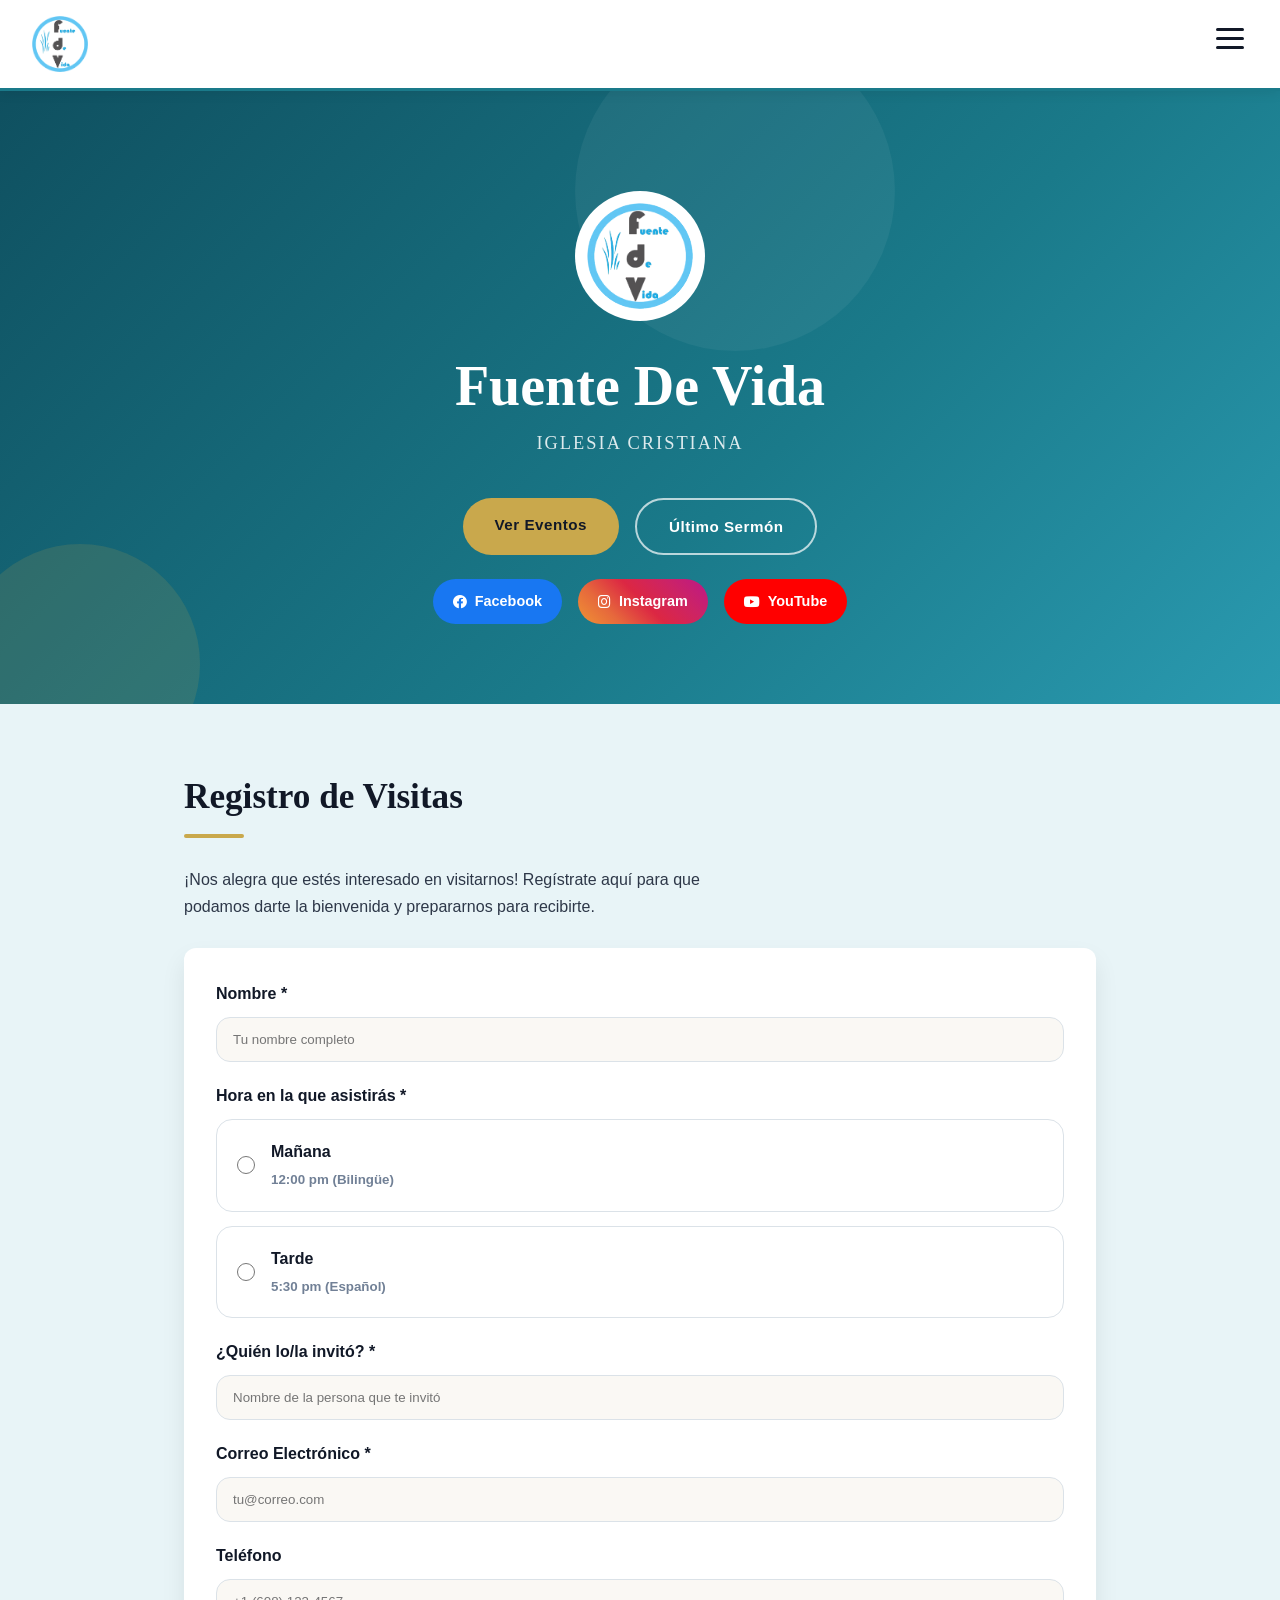
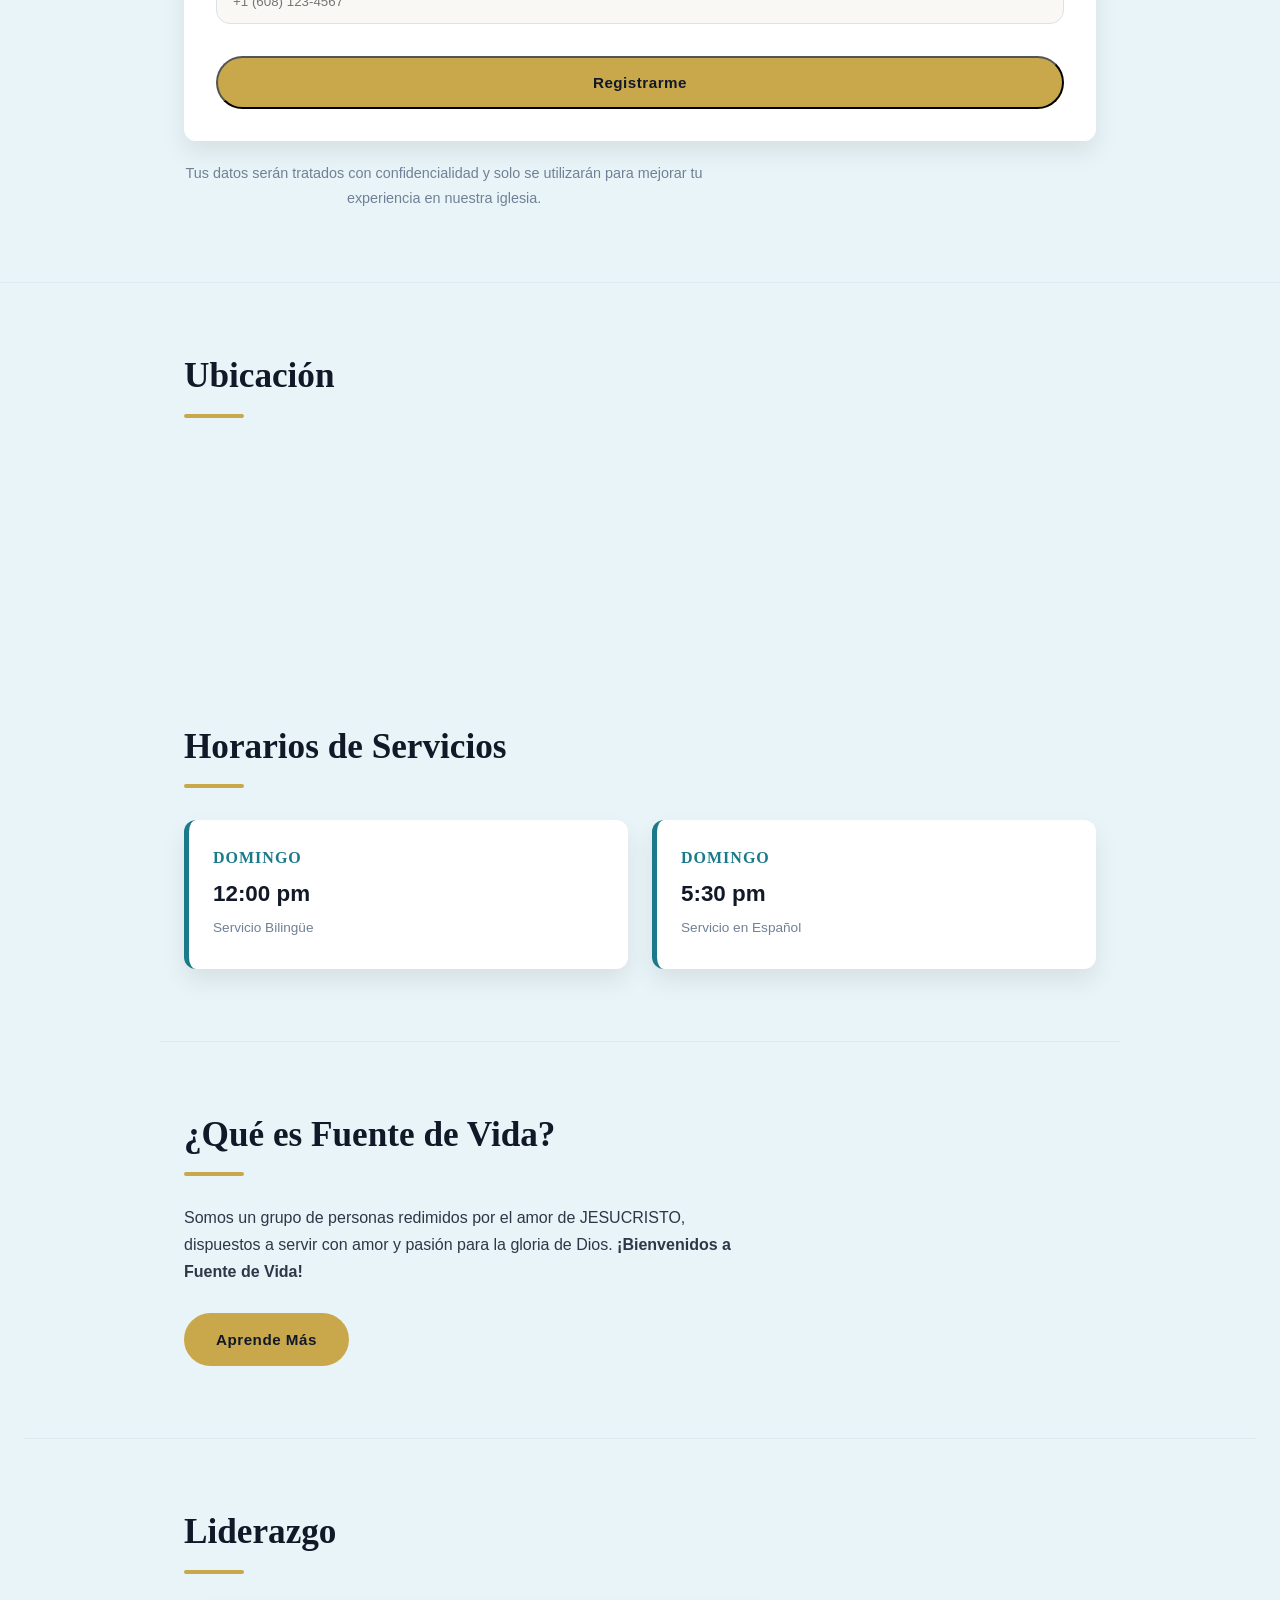
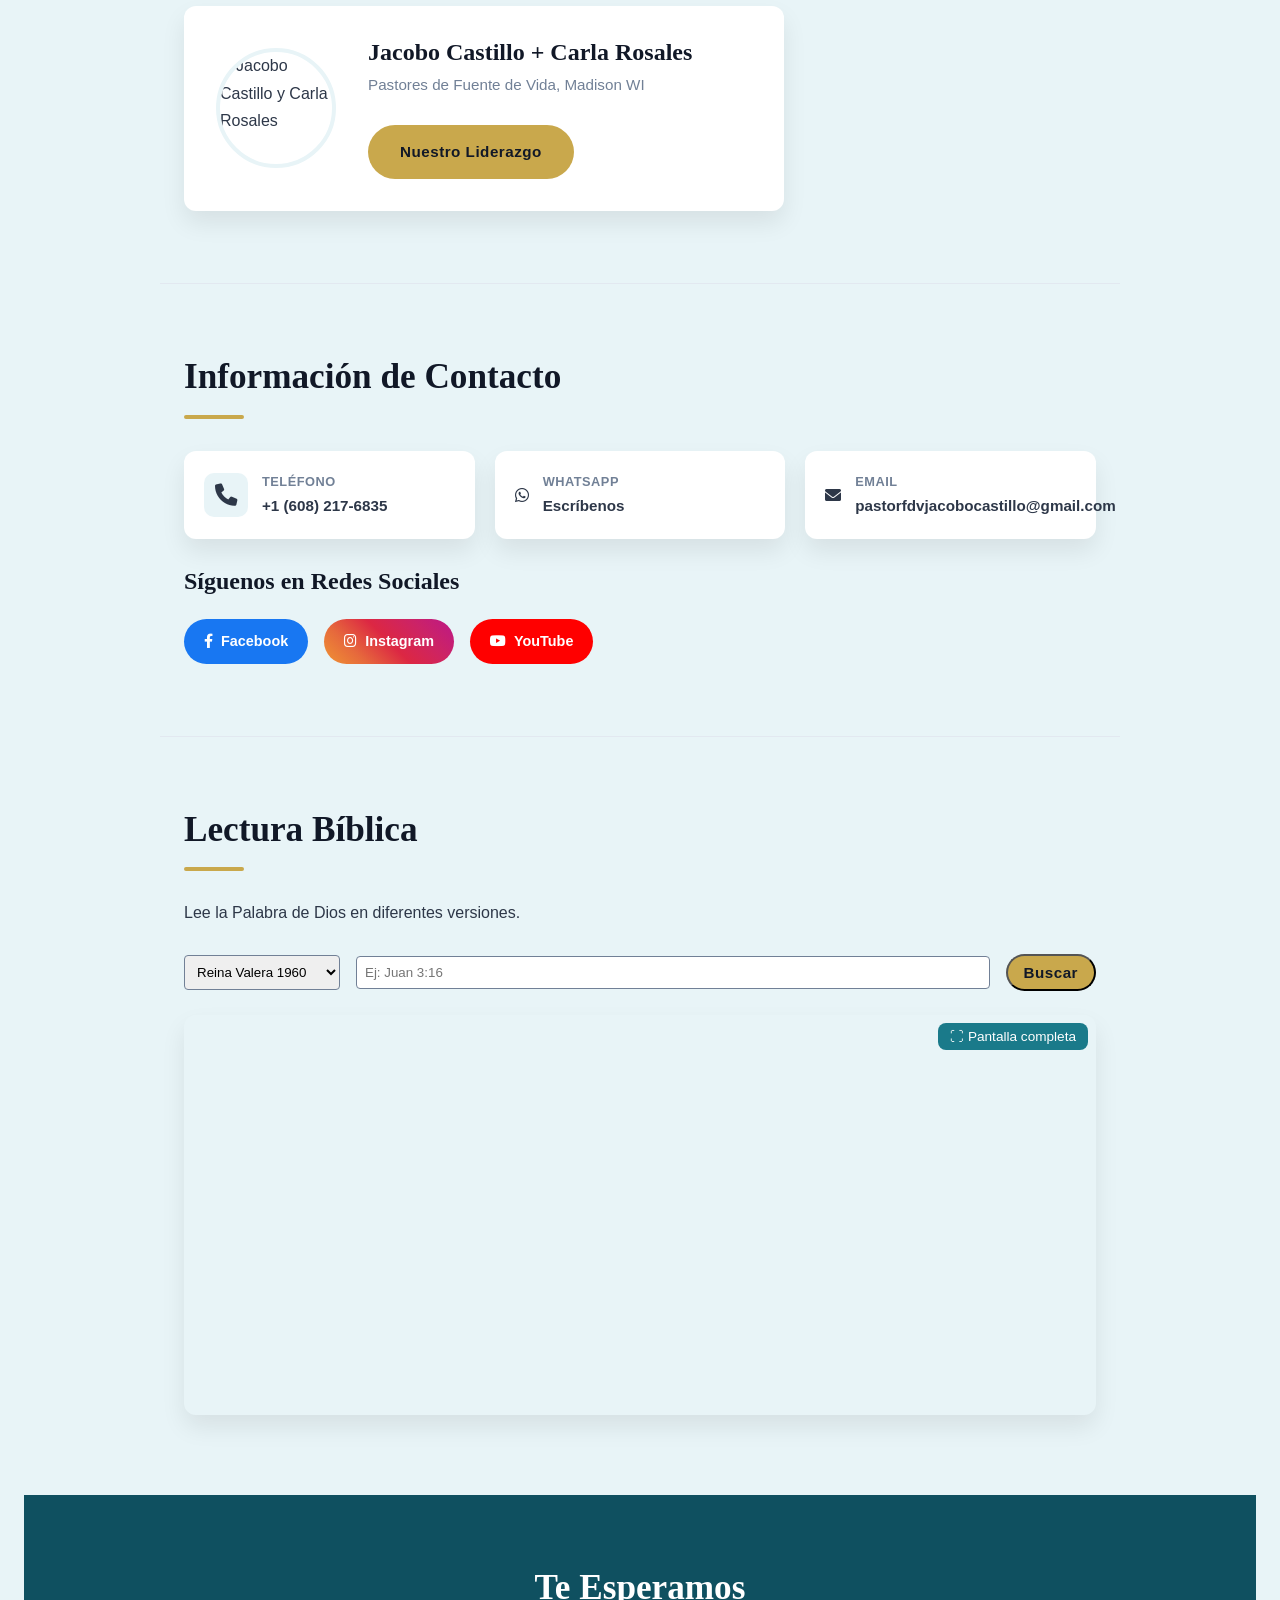
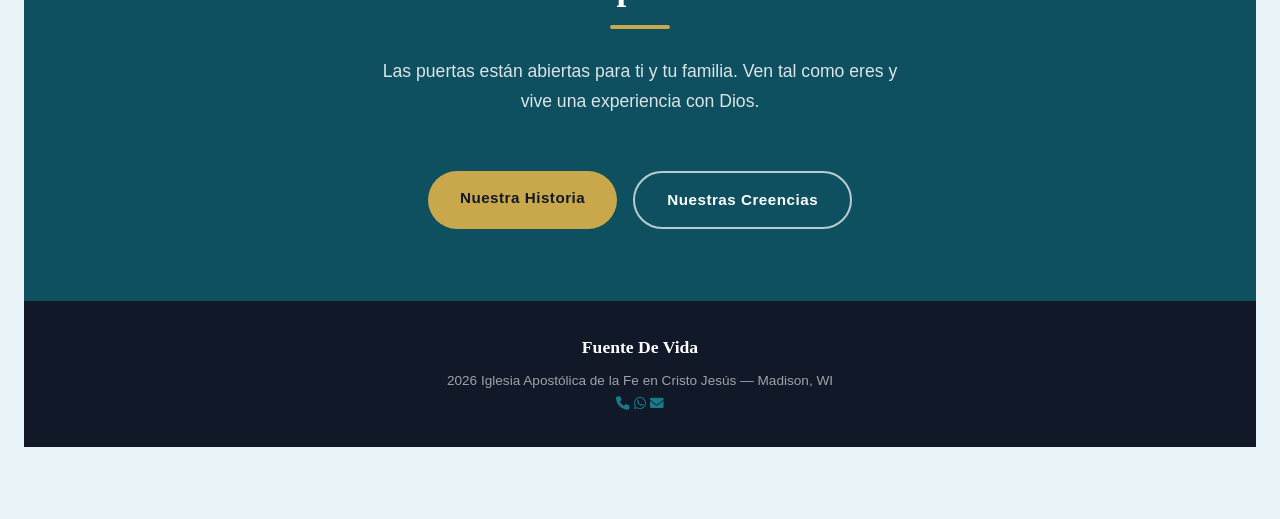
==== commit 6e8d6d27: "Add files via upload" ====
--- a/index.html
+++ b/index.html
@@ -19,11 +19,17 @@
         src="jpg/logo-sin-fondo.png"
         alt="Fuente de Vida church logo featuring the organization name in a modern design"
       />
-      <ul>
+      <button class="menu-hamburguesa" id="menuBtn" aria-label="Abrir menú de navegación" aria-expanded="false">
+        <span></span>
+        <span></span>
+        <span></span>
+      </button>
+      <ul id="navMenu" class="nav-menu">
         <li><a href="#visitar">Visítanos</a></li>
         <li><a href="#horarios">Horarios</a></li>
         <li><a href="#liderazgo">Liderazgo</a></li>
         <li><a href="#contacto">Contacto</a></li>
+        <li><a href="https://checkout.square.site/merchant/T9JNSZQ254EQE/checkout/TNEE3MU3PWLOR77OKN5VECLM?src=qr" target="_blank" rel="noopener noreferrer">Donaciones</a></li>
       </ul>
     </nav>
 
@@ -33,35 +39,25 @@
       <h1>Fuente De Vida</h1>
       <h3>Iglesia Cristiana</h3>
       <br />
-      <div
-        style="
-          display: flex;
-          gap: 16px;
-          justify-content: center;
-          flex-wrap: wrap;
-          margin-top: 8px;
-        "
-      >
+      <div class="header-actions">
         <a href="html/eventos.html" class="btn btn-primary">Ver Eventos</a>
-        <a href="html/ultimo-sermon.html" class="btn btn-outline"
-          >Último Sermón</a
-        >
-      </div>
-      <div class="redes">
-        <a href="https://www.facebook.com/profile.php?id=100064671460385" target="_blank" class="red-social red-facebook">
-          <i class="fab fa-facebook"></i> Facebook
-        </a>
-        <a href="https://www.instagram.com/ia.fuentedevida/" target="_blank" class="red-social red-instagram">
-          <i class="fab fa-instagram"></i> Instagram
-        </a>
-        <a href="https://www.youtube.com/@fdvmadison7681" target="_blank" class="red-social red-youtube">
-          <i class="fab fa-youtube"></i> YouTube
+        <a href="html/ultimo-sermon.html" class="btn btn-outline">Último Sermón</a>
+      </div>
+      <div class="redes" role="list">
+        <a href="https://www.facebook.com/profile.php?id=100064671460385" target="_blank" rel="noopener noreferrer" class="red-social red-facebook" aria-label="Síguenos en Facebook">
+          <i class="fab fa-facebook" aria-hidden="true"></i> Facebook
+        </a>
+        <a href="https://www.instagram.com/ia.fuentedevida/" target="_blank" rel="noopener noreferrer" class="red-social red-instagram" aria-label="Síguenos en Instagram">
+          <i class="fab fa-instagram" aria-hidden="true"></i> Instagram
+        </a>
+        <a href="https://www.youtube.com/@fdvmadison7681" target="_blank" rel="noopener noreferrer" class="red-social red-youtube" aria-label="Síguenos en YouTube">
+          <i class="fab fa-youtube" aria-hidden="true"></i> YouTube
         </a>
       </div>
     </header>
 
     <!--Registro de visitas-->
-    <section class="bg-light">
+    <section id="visitar" class="bg-light">
       <div class="container">
         <h2>Registro de Visitas</h2>
         <div class="divider"></div>
@@ -112,7 +108,7 @@
             </div>
 
             <div class="form-group">
-              <button type="submit" class="btn btn-primary" style="width: 100%; margin-top: 12px;">
+              <button type="submit" class="btn btn-primary form-btn-submit">
                 Registrarme
               </button>
             </div>
@@ -120,7 +116,7 @@
             <div id="statusMessage" class="form-message form-group--full" style="display: none;"></div>
           </form>
         </div>
-        <p style="text-align: center; font-size: 0.9rem; color: var(--muted); margin-top: 20px;">
+        <p class="form-confidential">
           Tus datos serán tratados con confidencialidad y solo se utilizarán para mejorar tu experiencia en nuestra iglesia.
         </p>
       </div>
@@ -131,27 +127,21 @@
       <div class="container">
         <h2>Ubicación</h2>
         <div class="divider"></div>
-    <div class="ubicacion-box">
-      </div>
-      <a
-        href="https://www.google.com/maps/place/Iglesia+Fuente+de+Vida/@43.120351,-89.31647,20.08z"
-        target="_blank"
-      >
-        📍 3939 Lien Road, Madison, WI 53704
-      </a>
       <iframe
         src="https://www.google.com/maps/embed?pb=!1m14!1m8!1m3!1d364.0307927463597!2d-89.31647!3d43.120351!3m2!1i1024!2i768!4f13.1!3m3!1m2!1s0x8806569bc7d8f1dd%3A0x87ccbe053bd3a6c1!2sIglesia%20Fuente%20de%20Vida!5e0!3m2!1sen!2sus!4v1769727941049!5m2!1sen!2sus"
         width="100%"
         height="200"
-        style="border: 0"
+        class="maps-iframe"
         allowfullscreen=""
         loading="lazy"
         referrerpolicy="no-referrer-when-downgrade"
+        title="Ubicación de Iglesia Fuente de Vida en Google Maps"
+        aria-label="Mapa mostrando la ubicación de la iglesia en 3939 Lien Road, Madison, WI"
       ></iframe>
     </div>
 
     <!-- ===== HORARIOS ===== -->
-    <section class="bg-light">
+    <section id="horarios" class="bg-light">
       <div class="container">
         <h2>Horarios de Servicios</h2>
         <div class="divider"></div>
@@ -193,7 +183,7 @@
         <div class="divider"></div>
         <div class="lider-card">
           <img
-            src="jpg/JacoboYCarla.jpg"
+            src="jpg/jacobo-carla.JPG"
             alt="Jacobo Castillo y Carla Rosales"
           />
           <div class="lider-info">
@@ -226,6 +216,7 @@
         <a
           href="https://wa.me/16086181831"
           target="_blank"
+          rel="noopener noreferrer"
           class="contacto-item"
         >
           <i class="fab fa-whatsapp"></i>
@@ -250,27 +241,33 @@
       <!-- Redes sociales -->
       <br />
       <h3>Síguenos en Redes Sociales</h3>
-      <div class="redes">
+      <div class="redes" role="list">
         <a
           href="https://www.facebook.com/profile.php?id=100064671460385"
           target="_blank"
+          rel="noopener noreferrer"
           class="red-social red-facebook"
-        >
-          <i class="fab fa-facebook-f"></i> Facebook
+          aria-label="Síguenos en Facebook"
+        >
+          <i class="fab fa-facebook-f" aria-hidden="true"></i> Facebook
         </a>
         <a
           href="https://www.instagram.com/ia.fuentedevida/"
           target="_blank"
+          rel="noopener noreferrer"
           class="red-social red-instagram"
-        >
-          <i class="fab fa-instagram"></i> Instagram
+          aria-label="Síguenos en Instagram"
+        >
+          <i class="fab fa-instagram" aria-hidden="true"></i> Instagram
         </a>
         <a
           href="https://www.youtube.com/@fdvmadison7681"
           target="_blank"
+          rel="noopener noreferrer"
           class="red-social red-youtube"
-        >
-          <i class="fab fa-youtube"></i> YouTube
+          aria-label="Síguenos en YouTube"
+        >
+          <i class="fab fa-youtube" aria-hidden="true"></i> YouTube
         </a>
       </div>
     </section>
@@ -281,22 +278,10 @@
       <div class="divider"></div>
       <p>Lee la Palabra de Dios en diferentes versiones.</p>
       <br />
-      <div
-        style="
-          display: flex;
-          gap: 16px;
-          flex-wrap: wrap;
-          align-items: center;
-          margin-bottom: 24px;
-        "
-      >
+      <div class="bible-controls">
         <select
           id="bible-version"
-          style="
-            padding: 8px;
-            border-radius: 4px;
-            border: 1px solid var(--muted);
-          "
+          class="bible-select"
         >
           <option value="RVR1960">Reina Valera 1960</option>
           <option value="KJV">King James Version</option>
@@ -305,40 +290,21 @@
           type="text"
           id="bible-passage"
           placeholder="Ej: Juan 3:16"
-          style="
-            padding: 8px;
-            border-radius: 4px;
-            border: 1px solid var(--muted);
-            flex: 1;
-            min-width: 200px;
-          "
+          class="bible-input"
         />
         <button
           onclick="loadBibleVerse()"
-          class="btn btn-primary"
-          style="padding: 8px 16px"
+          class="btn btn-primary bible-btn"
         >
           Buscar
         </button>
       </div>
 
       <!-- Iframe con botón de pantalla completa -->
-      <div style="position: relative">
+      <div class="bible-container">
         <button
           onclick="expandirBiblia()"
-          style="
-            position: absolute;
-            top: 8px;
-            right: 8px;
-            z-index: 10;
-            background: var(--teal);
-            color: white;
-            border: none;
-            border-radius: 8px;
-            padding: 6px 12px;
-            cursor: pointer;
-            font-size: 0.85rem;
-          "
+          class="bible-fullscreen-btn"
         >
           ⛶ Pantalla completa
         </button>
@@ -347,28 +313,11 @@
           src="https://www.biblegateway.com/passage/?search=Juan%203:16&version=RVR1960"
           width="100%"
           height="400"
-          style="
-            border: none;
-            border-radius: var(--radius);
-            box-shadow: var(--shadow);
-          "
+          class="bible-iframe"
         >
         </iframe>
       </div>
     </section>
-
-    <script>
-      function expandirBiblia() {
-        var iframe = document.getElementById("bible-iframe");
-        if (iframe.requestFullscreen) {
-          iframe.requestFullscreen();
-        } else if (iframe.webkitRequestFullscreen) {
-          iframe.webkitRequestFullscreen();
-        } else if (iframe.mozRequestFullScreen) {
-          iframe.mozRequestFullScreen();
-        }
-      }
-    </script>
 
     <script>
       function expandirBiblia() {
@@ -385,22 +334,15 @@
 
     <!-- ===== TE ESPERAMOS ===== -->
     <section class="bg-teal">
-      <div class="container" style="text-align: center">
+      <div class="container cta-container">
         <h2>Te Esperamos</h2>
-        <div class="divider" style="margin: 16px auto 28px"></div>
-        <p style="max-width: 55ch; margin: 0 auto; font-size: 1.1rem">
+        <div class="divider cta-divider"></div>
+        <p class="cta-text">
           Las puertas están abiertas para ti y tu familia. Ven tal como eres y
           vive una experiencia con Dios.
         </p>
         <br /><br />
-        <div
-          style="
-            display: flex;
-            gap: 16px;
-            justify-content: center;
-            flex-wrap: wrap;
-          "
-        >
+        <div class="cta-buttons">
           <a href="html/nuestra-historia.html" class="btn btn-primary"
             >Nuestra Historia</a
           >
@@ -413,25 +355,30 @@
     <!-- ===== FOOTER ===== -->
     <footer>
       <strong>Fuente De Vida</strong>
-      <span data-i18n="footer">2026 Iglesia Apostólica de la Fe en Cristo Jesús — Madison, WI</span>
-
-      <div class="footer-contact">
-        <a href="tel:+16082176835" class="fc-phone" title="Llamar"
-          ><i class="fas fa-phone"></i
-        ></a>
+      <span>2026 Iglesia Apostólica de la Fe en Cristo Jesús — Madison, WI</span>
+
+      <div class="footer-contact" role="list">
+        <a href="tel:+16082176835" class="fc-phone" title="Llamar" aria-label="Llamar por teléfono">
+          <i class="fas fa-phone" aria-hidden="true"></i>
+        </a>
         <a
           href="https://wa.me/16086181831"
           target="_blank"
+          rel="noopener noreferrer"
           class="fc-whatsapp"
           title="WhatsApp"
-          ><i class="fab fa-whatsapp"></i
-        ></a>
+          aria-label="Enviar mensaje por WhatsApp"
+        >
+          <i class="fab fa-whatsapp" aria-hidden="true"></i>
+        </a>
         <a
           href="mailto:pastorfdvjacobocastillo@gmail.com"
           class="fc-email"
           title="Email"
-          ><i class="fas fa-envelope"></i
-        ></a>
+          aria-label="Enviar correo electrónico"
+        >
+          <i class="fas fa-envelope" aria-hidden="true"></i>
+        </a>
       </div>
     </footer>
     <script>
@@ -504,5 +451,37 @@
         }
       });
     </script>
+    
+    <!-- Menu Hamburguesa -->
+    <script>
+      const menuBtn = document.getElementById('menuBtn');
+      const navMenu = document.getElementById('navMenu');
+      
+      // Toggle menú
+      menuBtn.addEventListener('click', function() {
+        menuBtn.classList.toggle('active');
+        navMenu.classList.toggle('active');
+        menuBtn.setAttribute('aria-expanded', menuBtn.classList.contains('active'));
+      });
+      
+      // Cerrar menú cuando se haga clic en un enlace
+      const menuLinks = navMenu.querySelectorAll('a');
+      menuLinks.forEach(link => {
+        link.addEventListener('click', function() {
+          menuBtn.classList.remove('active');
+          navMenu.classList.remove('active');
+          menuBtn.setAttribute('aria-expanded', 'false');
+        });
+      });
+      
+      // Cerrar menú cuando se haga clic fuera
+      document.addEventListener('click', function(event) {
+        if (!event.target.closest('nav')) {
+          menuBtn.classList.remove('active');
+          navMenu.classList.remove('active');
+          menuBtn.setAttribute('aria-expanded', 'false');
+        }
+      });
+    </script>
   </body>
-</html>
+</html>
--- a/css/styles.css
+++ b/css/styles.css
@@ -0,0 +1,1287 @@
+@import url('https://fonts.googleapis.com/css2?family=Roboto:wght@400;700&display=swap');
+:root {
+  --teal: #1a7a8a;
+  --teal-dark:#0f5060;
+  --teal-light: #e8f4f7;
+  --gold: #c9a84c;
+  --dark: #111827;
+  --cream: #faf8f4;
+  --text: #2d3748;
+  --muted: #718096;
+  --white: #ffffff;
+  --radius: 12px;
+  --shadow: 0 12px 24px rgba(0, 0, 0, 0.08);
+  --shadowa: 0 4px 24px rgba(26, 122, 138, 0.12);
+}
+
+
+*, *::before,
+*::after {
+  margin: 0;
+  padding: 0;
+  box-sizing: border-box;
+}
+
+html {scroll-behavior: smooth; }
+
+body {
+  font-family: 'Nunito', sans-serif;
+  background-color: var(--cream);
+  color: var(--text);
+  line-height: 1.7;
+  font-size: 16px;
+}
+
+h1, h2, h3 {
+  font-family: 'Playfair Display', serif;
+  color: var(--dark);
+  line-height: 1.2;
+}
+
+h1 {
+  font-size: clamp(2rem, 5vw, 3.5rem);
+}
+
+h2 {
+  font-size: clamp(1.5rem, 3vw, 2.2rem);
+}
+
+h3 {
+  font-size: clamp(1.1rem, 2vw, 1.5rem);
+}
+
+p {
+  color: var(--text); max-width: 65ch;
+}
+
+a {
+  color: var(--teal);
+  text-decoration: none;
+  transition: color 0.2s;
+}
+
+a:hover {
+  color: var(--teal-dark);
+}
+
+a:focus {
+  outline: 2px solid var(--teal);
+  outline-offset: 2px;
+}
+
+nav {
+  background-color: var(--white);
+  border-bottom: 3px solid var(--teal);
+  padding: 16px 32px;
+  display: flex;
+  justify-content: space-between;
+  align-items: center;
+  position: sticky;
+  top: 0;
+  z-index: 100;
+  box-shadow: 0 2px 12px rgba(0, 0, 0, 0.08);
+}
+
+nav img {
+  height: 56px;
+  width: auto;
+}
+
+nav ul {
+  list-style: none;
+  display: none;
+  gap: 28px;
+}
+
+nav ul li a {
+  font-weight: 700;
+  font-size: 0.95rem;
+  color: var(--dark);
+  letter-spacing: 0.5px;
+  text-transform: uppercase;
+  padding-bottom: 4px;
+  border-bottom: 2px solid transparent;
+  transition: border-color 0.2s, color 0.2s;
+}
+
+nav ul li a:hover {
+  color: var(--teal);
+  border-bottom-color: var(--teal);
+}
+
+/* Menu hamburguesa */
+.menu-hamburguesa {
+  display: flex;
+  flex-direction: column;
+  background: none;
+  border: none;
+  cursor: pointer;
+  padding: 0;
+  width: 32px;
+  height: 32px;
+  gap: 6px;
+}
+
+.menu-hamburguesa span {
+  display: block;
+  width: 28px;
+  height: 3px;
+  background-color: var(--dark);
+  border-radius: 2px;
+  transition: all 0.3s ease;
+}
+
+.menu-hamburguesa.active span:nth-child(1) {
+  transform: rotate(45deg) translate(10px, 10px);
+}
+
+.menu-hamburguesa.active span:nth-child(2) {
+  opacity: 0;
+}
+
+.menu-hamburguesa.active span:nth-child(3) {
+  transform: rotate(-45deg) translate(7px, -7px);
+}
+
+.nav-menu {
+  position: absolute;
+  top: 100%;
+  right: 32px;
+  background-color: var(--white);
+  border: 2px solid var(--teal);
+  border-top: none;
+  border-radius: 0 0 8px 8px;
+  padding: 16px 0;
+  min-width: 180px;
+  display: flex;
+  flex-direction: column;
+  gap: 0;
+  max-height: 0;
+  overflow: hidden;
+  visibility: hidden;
+  transition: max-height 0.3s ease, visibility 0.3s ease;
+  box-shadow: 0 8px 16px rgba(0, 0, 0, 0.1);
+}
+
+.nav-menu.active {
+  max-height: 300px;
+  visibility: visible;
+}
+
+.nav-menu li {
+  list-style: none;
+}
+
+.nav-menu li a {
+  display: block;
+  padding: 12px 24px;
+  font-weight: 700;
+  font-size: 0.95rem;
+  color: var(--dark);
+  letter-spacing: 0.5px;
+  text-transform: uppercase;
+  border-bottom: none;
+  transition: background-color 0.2s, color 0.2s;
+}
+
+.nav-menu li a:hover {
+  background-color: var(--teal-light);
+  color: var(--teal);
+  border-bottom: none;
+}
+
+@media (max-width: 768px) {
+  nav {
+    padding: 16px 16px;
+  }
+  .nav-menu {
+    right: 16px;
+  }
+}
+
+header {
+  background: linear-gradient(135deg, var(--teal-dark) 0% , var(--teal) 60%, #2a9ab0 100%);
+  color: var(--white);
+  padding: 100px 32px 80px;
+  text-align: center;
+  position: relative;
+  overflow: hidden;
+}
+
+header::before {
+  content: '';
+  position: absolute;
+  top: -60px; height: 320px; 
+  width: 320px; height: 320px;
+  border-radius: 50%;
+  background: rgba(255, 255,255, 0.05);
+}
+
+header::after {
+  content: '';
+  position: absolute;
+  bottom: -80px; left: -40px;
+  width: 240px; height: 240px;
+  border-radius: 50%;
+  background: rgba(201, 168, 76, 0.15);
+}
+  
+  header img {
+    width: 130px;
+    height: 130px;
+    border-radius: 50%;
+    border: 4px solid rgba(255, 255, 255, 0.5);
+    margin-bottom: 24px;
+    object-fit: contain;
+    background: white;
+    padding: 8px;
+    position: relative;
+    z-index: 1;
+  }
+
+  header h1 {
+    color: var(--white);
+    margin-bottom: 12px;
+    position: relative;
+    z-index: 1;
+  }
+
+  header p, header h3 {
+    color: rgba(255, 255, 255, 0.85);
+    font-size: 1.15rem;
+    font-weight: 300;
+    letter-spacing: 2px;
+    text-transform: uppercase;
+    position: relative;
+    z-index: 1;
+  }
+
+  .btn {
+    display: inline-block;
+    padding: 14px 32px;
+    border-radius: 50px;
+    font-family: 'Nunito', sans-serif;
+    font-weight: 700;
+    font-size: 0.95rem;
+    letter-spacing: 0.5px;
+    cursor: pointer;
+    transition: transform 0.2s, box-shadow 0.2s;
+    text-align: center;
+  }
+
+  .btn:hover {
+    transform: translateY(-2px);
+    box-shadow: 0 8px 24px rgba(26, 122, 138, 0.3);
+  }
+
+  .btn:focus {
+    outline: 2px solid var(--teal);
+    outline-offset: 2px;
+  }
+
+  .btn-primary {
+    background: var(--gold);
+    color: var(--dark);
+  }
+
+.btn-outline {
+  background: transparent;
+  color: var(--white);
+  border: 2px solid rgba(255, 255, 255, 0.7);
+}
+
+.btn-outline:hover {
+  background: rgba(255, 255, 255, 0.1);
+  color: var(--white);
+}
+
+.container {
+  max-width: 960px;
+  margin: 0 auto;
+  padding: 0 24px;
+}
+
+section {
+  padding: 72px 24px;
+  max-width: 960px;
+  margin: 0 auto;
+}
+
+section + section {
+  border-top: 1px solid #e2e8f0;
+}
+
+section.bg-teal {
+  background: var(--teal-dark);
+  color: var(--white);
+  max-width: 100%;
+  padding: 72px 24px;
+  margin: 0;
+}
+
+section.bg-teal h2, 
+section.bg-teal h3 {
+  color: var(--white);
+}
+
+section.bg-teal p {
+  color: rgba(255, 255, 255, 0.85);
+}
+
+section.bg-light {
+  background: var(--teal-light);
+  max-width: 100%;
+  padding: 72px 24px;
+  margin: 0;
+}
+
+.registro-container {
+  max-width: 920px;
+  margin: 0 auto;
+}
+
+.registro-form {
+  background: var(--white);
+  border-radius: var(--radius);
+  padding: 32px;
+  box-shadow: var(--shadow);
+  display: grid;
+  gap: 20px;
+}
+
+.form-group {
+  display: grid;
+  gap: 10px;
+}
+
+.form-group--full {
+  grid-column: 1 / -1;
+}
+
+.form-group label {
+  font-weight: 700;
+  color: var(--dark);
+}
+
+.form-group input[type="text"],
+.form-group input[type="email"],
+.form-group input[type="tel"] {
+  width: 100%;
+  padding: 14px 16px;
+  border-radius: 14px;
+  border: 1px solid #dbe2e8;
+  background: var(--cream);
+  transition: border-color 0.2s, box-shadow 0.2s;
+}
+
+.form-group input[type="text"]:focus,
+.form-group input[type="email"]:focus,
+.form-group input[type="tel"]:focus {
+  outline: none;
+  border-color: var(--teal);
+  box-shadow: 0 0 0 4px rgba(26, 122, 138, 0.08);
+}
+
+.horario-opciones {
+  display: grid;
+  gap: 14px;
+}
+
+.horario-opcion {
+  display: grid;
+  grid-template-columns: auto 1fr;
+  gap: 16px;
+  align-items: center;
+  padding: 18px 20px;
+  border-radius: 16px;
+  background: var(--white);
+  border: 1px solid #dbe2e8;
+  transition: border-color 0.2s, background-color 0.2s;
+}
+
+.horario-opcion:hover {
+  border-color: var(--teal);
+}
+
+.horario-opcion input {
+  width: 18px;
+  height: 18px;
+}
+
+.horario-opcion span {
+  display: block;
+  font-weight: 700;
+}
+
+.horario-opcion small {
+  color: var(--muted);
+}
+
+.registro-form .btn {
+  width: 100%;
+  padding: 16px 22px;
+}
+
+.form-message {
+  padding: 16px 18px;
+  border-radius: 14px;
+  font-weight: 700;
+  text-align: center;
+}
+
+.form-message--success {
+  background: rgba(62, 180, 137, 0.14);
+  color: #155724;
+}
+
+.form-message--error {
+  background: rgba(220, 53, 69, 0.12);
+  color: #842029;
+}
+
+.header-actions {
+  display: flex;
+  justify-content: center;
+  flex-wrap: wrap;
+  gap: 16px;
+  margin-top: 16px;
+}
+
+header .redes {
+  justify-content: center;
+}
+
+@media (max-width: 820px) {
+  .registro-form {
+    padding: 24px;
+  }
+}
+
+@media (max-width: 640px) {
+  .horario-opcion {
+    grid-template-columns: auto 1fr;
+  }
+}
+
+.horarios-grid {
+  display: grid;
+  grid-template-columns: repeat(auto-fit, minmax(220px, 1fr));
+  gap: 24px;
+  margin-top: 32px;
+}
+
+.horario-card {
+  background: var(--white);
+  border-radius: var(--radius);
+  padding: 28px 24px;
+  border-left: 5px solid var(--teal);
+  box-shadow: var(--shadow);
+  transition: transform 0.2s;
+}
+
+.horario-card:hover {
+  transform: translateY(-4px);
+}
+
+.horario-card h3 {
+  color: var(--teal);
+  margin-bottom: 8px;
+  font-size: 1rem;
+  text-transform: uppercase;
+  letter-spacing: 1px;
+}
+
+.horario-card p {
+  font-size: 1.4rem;
+  font-weight: 700;
+  color: var(--dark);
+  margin: 0;
+}
+
+.horario-card span {
+  font-size: 0.85rem;
+  color: var(--muted);
+}
+
+/* ---- Liderazgo ---- */
+.lider-card {
+  display: flex;
+  align-items: center;
+  gap: 32px;
+  background: var(--white);
+  border-radius: var(--radius);
+  padding: 32px;
+  box-shadow: var(--shadow);
+  margin-top: 32px;
+  max-width: 600px;
+}
+
+.lider-card img {
+  width: 120px;
+  height: 120px;
+  border-radius: 50%;
+  object-fit: cover;
+  border: 4px solid var(--teal-light);
+}
+
+.lider-info h3 { margin-bottom: 6px; }
+.lider-info p { font-size: 0.95rem; color: var(--muted); margin: 0; }
+
+/* ---- Contacto ---- */
+.contacto-grid {
+  display: grid;
+  grid-template-columns: repeat(auto-fit, minmax(200px, 1fr));
+  gap: 20px;
+  margin-top: 32px;
+}
+
+.contacto-item {
+  display: flex;
+  align-items: center;
+  gap: 14px;
+  background: var(--white);
+  padding: 20px;
+  border-radius: var(--radius);
+  box-shadow: var(--shadow);
+  text-decoration: none;
+  color: var(--text);
+  transition: transform 0.2s, box-shadow 0.2s;
+}
+
+.contacto-item:hover {
+  transform: translateY(-3px);
+  box-shadow: 0 8px 28px rgba(26,122,138,0.18);
+  color: var(--text);
+}
+
+.contacto-icon {
+  width: 44px;
+  height: 44px;
+  border-radius: 10px;
+  background: var(--teal-light);
+  display: flex;
+  align-items: center;
+  justify-content: center;
+  font-size: 1.4rem;
+  flex-shrink: 0;
+}
+
+.contacto-item strong { display: block; font-size: 0.8rem; color: var(--muted); text-transform: uppercase; letter-spacing: 0.5px; }
+.contacto-item span { font-weight: 600; font-size: 0.95rem; }
+
+/* ---- Redes sociales ---- */
+.redes {
+  display: flex;
+  gap: 16px;
+  flex-wrap: wrap;
+  margin-top: 24px;
+}
+
+.red-social {
+  display: inline-flex;
+  align-items: center;
+  gap: 8px;
+  padding: 10px 20px;
+  border-radius: 50px;
+  font-weight: 700;
+  font-size: 0.9rem;
+  transition: transform 0.2s, opacity 0.2s;
+}
+
+.red-social:hover { transform: translateY(-2px); opacity: 0.9; }
+.red-facebook  { background: #1877f2; color: white; }
+.red-instagram { background: linear-gradient(45deg, #f09433, #e6683c, #dc2743, #cc2366, #bc1888); color: white; }
+.red-youtube   { background: #ff0000; color: white; }
+
+/* ---- Mapa / Ubicación ---- */
+.ubicacion-box {
+  background: var(--white);
+  border-radius: var(--radius);
+  padding: 28px;
+  box-shadow: var(--shadow);
+  margin-top: 24px;
+}
+
+.ubicacion-box a {
+  font-weight: 700;
+  font-size: 1.05rem;
+  color: var(--teal);
+}
+
+/* ---- Footer ---- */
+footer {
+  background: var(--dark);
+  color: rgba(255,255,255,0.6);
+  text-align: center;
+  padding: 32px 24px;
+  font-size: 0.85rem;
+}
+
+footer strong {
+  color: var(--white);
+  display: block;
+  margin-bottom: 6px;
+  font-family: 'Playfair Display', serif;
+  font-size: 1.1rem;
+}
+
+/* ---- Divisor decorativo ---- */
+.divider {
+  width: 60px;
+  height: 4px;
+  background: var(--gold);
+  border-radius: 2px;
+  margin: 16px 0 28px;
+}
+
+/* ---- Animación de entrada ---- */
+@keyframes fadeUp {
+  from { opacity: 0; transform: translateY(24px); }
+  to   { opacity: 1; transform: translateY(0); }
+}
+
+header > * {
+  animation: fadeUp 0.7s ease both;
+}
+header img     { animation-delay: 0.1s; }
+header h1      { animation-delay: 0.25s; }
+header h3, header p { animation-delay: 0.4s; }
+header a       { animation-delay: 0.55s; }
+
+/* ---- Responsive ---- */
+@media (max-width: 640px) {
+  nav { padding: 12px 16px; }
+  nav ul { gap: 14px; }
+  nav ul li a { font-size: 0.8rem; }
+
+  header { padding: 64px 16px 56px; }
+
+  .lider-card {
+    flex-direction: column;
+    text-align: center;
+  }
+
+  section { padding: 48px 16px; }
+}
+
+/* ---- PÁGINA SERMONES ---- */
+.video-section {
+  max-width: 960px;
+  margin: 0 auto 48px;
+  padding: 0 16px;
+}
+
+.sermon-search-box {
+  background: var(--white);
+  padding: 32px 24px;
+  border-radius: var(--radius);
+  box-shadow: var(--shadowa);
+  margin-bottom: 32px;
+}
+
+.sermon-search-box h2 {
+  margin-bottom: 8px;
+  text-align: center;
+}
+
+.sermon-search-box p {
+  text-align: center;
+  color: var(--muted);
+  margin-bottom: 20px;
+  font-size: 0.95rem;
+}
+
+#search {
+  width: 100%;
+  max-width: 520px;
+  padding: 14px 18px;
+  border: 2px solid var(--teal-light);
+  border-radius: 999px;
+  font-size: 1rem;
+  transition: border-color 0.2s, box-shadow 0.2s;
+  margin: 0 auto;
+  display: block;
+}
+
+.sermon-links-grid {
+  display: grid;
+  grid-template-columns: repeat(auto-fit, minmax(220px, 1fr));
+  gap: 16px;
+  margin-top: 24px;
+}
+
+.sermon-links-grid a {
+  width: 100%;
+  justify-content: center;
+}
+
+.sermon-item-desc {
+  margin-top: 10px;
+  color: var(--muted);
+  font-size: 0.92rem;
+}
+
+#search:focus {
+  outline: none;
+  border-color: var(--teal);
+  box-shadow: 0 0 0 4px rgba(26, 122, 138, 0.12);
+}
+
+.sermon-channel-card {
+  display: flex;
+  flex-direction: column;
+  align-items: center;
+  gap: 18px;
+  margin-top: 32px;
+  padding: 24px;
+  border-radius: var(--radius);
+  background: rgba(26, 122, 138, 0.08);
+  text-align: center;
+  border: 1px solid rgba(26, 122, 138, 0.18);
+}
+
+.sermon-channel-card p {
+  max-width: 660px;
+  margin: 0;
+  color: var(--dark);
+}
+
+.sermon-list {
+  list-style: none;
+  display: grid;
+  grid-template-columns: repeat(auto-fill, minmax(200px, 1fr));
+  gap: 20px;
+  margin-top: 32px;
+}
+
+.sermon-list li {
+  background: var(--white);
+  border-radius: var(--radius);
+  overflow: hidden;
+  box-shadow: var(--shadowa);
+  transition: transform 0.2s, box-shadow 0.2s;
+  display: flex;
+  flex-direction: column;
+  height: auto;
+}
+
+.sermon-list li:hover {
+  transform: translateY(-4px);
+  box-shadow: 0 12px 32px rgba(26, 122, 138, 0.15);
+}
+
+.sermon-thumbnail {
+  width: 100%;
+  height: 140px;
+  background: linear-gradient(135deg, var(--teal-dark), var(--teal));
+  display: flex;
+  align-items: center;
+  justify-content: center;
+  color: var(--white);
+  font-size: 3.5rem;
+  position: relative;
+  overflow: hidden;
+  flex-shrink: 0;
+  background-size: cover;
+  background-position: center;
+}
+
+.sermon-info {
+  padding: 16px;
+  display: flex;
+  flex-direction: column;
+  justify-content: flex-start;
+  flex: 1;
+}
+
+.sermon-info a {
+  display: block;
+  font-weight: 700;
+  color: var(--teal);
+  margin-bottom: 8px;
+  transition: color 0.2s;
+  line-height: 1.3;
+  font-size: 0.95rem;
+}
+
+.sermon-info a:hover {
+  color: var(--teal-dark);
+}
+
+.sermon-info span, .sermon-info p {
+  display: block;
+  font-size: 0.85rem;
+  color: var(--muted);
+  margin: 0;
+}
+
+.sermon-container {
+  position: relative;
+  padding-bottom: 56.25%;
+  height: 0;
+  overflow: hidden;
+  border-radius: var(--radius);
+  box-shadow: 0 4px 24px rgba(0, 0, 0, 0.15);
+  margin-bottom: 32px;
+}
+
+.sermon-iframe {
+  position: absolute;
+  top: 0;
+  left: 0;
+  width: 100%;
+  height: 100%;
+}
+
+/* ---- Maps & Forms ---- */
+.maps-iframe {
+  border: 0;
+}
+
+.form-btn-submit {
+  width: 100%;
+  margin-top: 12px;
+}
+
+.form-confidential {
+  text-align: center;
+  font-size: 0.9rem;
+  color: var(--muted);
+  margin-top: 20px;
+}
+
+/* ---- Bible Section ---- */
+.bible-controls {
+  display: flex;
+  gap: 16px;
+  flex-wrap: wrap;
+  align-items: center;
+  margin-bottom: 24px;
+}
+
+.bible-select,
+.bible-input {
+  padding: 8px;
+  border-radius: 4px;
+  border: 1px solid var(--muted);
+}
+
+.bible-input {
+  flex: 1;
+  min-width: 200px;
+}
+
+.bible-btn {
+  padding: 8px 16px;
+}
+
+.bible-container {
+  position: relative;
+}
+
+.bible-fullscreen-btn {
+  position: absolute;
+  top: 8px;
+  right: 8px;
+  z-index: 10;
+  background: var(--teal);
+  color: white;
+  border: none;
+  border-radius: 8px;
+  padding: 6px 12px;
+  cursor: pointer;
+  font-size: 0.85rem;
+}
+
+.bible-iframe {
+  border: none;
+  border-radius: var(--radius);
+  box-shadow: var(--shadow);
+}
+
+/* ---- CTA Section ---- */
+.cta-container {
+  text-align: center;
+}
+
+.cta-divider {
+  margin: 16px auto 28px;
+}
+
+.cta-text {
+  max-width: 55ch;
+  margin: 0 auto;
+  font-size: 1.1rem;
+}
+
+.cta-buttons {
+  display: flex;
+  gap: 16px;
+  justify-content: center;
+  flex-wrap: wrap;
+}
+
+/* ---- Eventos Page ---- */
+.eventos-grid {
+  display: grid;
+  grid-template-columns: repeat(auto-fit, minmax(280px, 1fr));
+  gap: 24px;
+  margin-top: 32px;
+}
+
+.evento-card {
+  background: var(--white);
+  border-radius: var(--radius);
+  box-shadow: var(--shadow);
+  overflow: hidden;
+  transition: transform 0.2s;
+}
+
+.evento-card:hover {
+  transform: translateY(-4px);
+}
+
+.evento-fecha {
+  background: var(--teal);
+  color: white;
+  text-align: center;
+  padding: 16px;
+  font-family: 'Playfair Display', serif;
+}
+
+.evento-fecha .dia {
+  font-size: 2.5rem;
+  font-weight: 900;
+  line-height: 1;
+}
+
+.evento-fecha .mes {
+  font-size: 0.85rem;
+  text-transform: uppercase;
+  letter-spacing: 2px;
+  opacity: 0.85;
+}
+
+.evento-info {
+  padding: 20px;
+}
+
+.evento-info h3 {
+  margin-bottom: 8px;
+}
+
+.evento-info p {
+  font-size: 0.92rem;
+  color: var(--muted);
+  margin: 0;
+}
+
+.evento-tag {
+  display: inline-block;
+  background: var(--teal-light);
+  color: var(--teal-dark);
+  font-size: 0.75rem;
+  font-weight: 700;
+  text-transform: uppercase;
+  letter-spacing: 0.5px;
+  padding: 4px 10px;
+  border-radius: 50px;
+  margin-bottom: 10px;
+}
+
+/* ---- Creencias Page ---- */
+.creencias-grid {
+  display: grid;
+  grid-template-columns: repeat(auto-fit, minmax(260px, 1fr));
+  gap: 24px;
+  margin-top: 32px;
+}
+
+.creencia-card {
+  background: var(--white);
+  border-radius: var(--radius);
+  padding: 28px 24px;
+  box-shadow: var(--shadow);
+  border-top: 4px solid var(--teal);
+  transition: transform 0.2s;
+}
+
+.creencia-card:hover {
+  transform: translateY(-4px);
+}
+
+.creencia-icono {
+  font-size: 2rem;
+  margin-bottom: 14px;
+}
+
+.creencia-card h3 {
+  margin-bottom: 10px;
+  color: var(--teal-dark);
+}
+
+.creencia-card p {
+  font-size: 0.95rem;
+  color: var(--muted);
+  margin: 0;
+}
+
+.versiculo {
+  font-size: 0.82rem;
+  color: var(--gold);
+  font-weight: 700;
+  margin-top: 12px;
+  display: block;
+}
+
+/* ---- Historia Page ---- */
+.timeline {
+  position: relative;
+  margin-top: 40px;
+  padding-left: 32px;
+}
+
+.timeline::before {
+  content: '';
+  position: absolute;
+  left: 8px;
+  top: 0;
+  bottom: 0;
+  width: 3px;
+  background: var(--teal-light);
+  border-radius: 2px;
+}
+
+.timeline-item {
+  position: relative;
+  margin-bottom: 36px;
+}
+
+.timeline-item::before {
+  content: '';
+  position: absolute;
+  left: -28px;
+  top: 6px;
+  width: 14px;
+  height: 14px;
+  border-radius: 50%;
+  background: var(--teal);
+  border: 3px solid var(--white);
+  box-shadow: 0 0 0 2px var(--teal);
+}
+
+.timeline-anio {
+  font-size: 0.8rem;
+  font-weight: 700;
+  text-transform: uppercase;
+  letter-spacing: 1.5px;
+  color: var(--teal);
+  margin-bottom: 4px;
+}
+
+.timeline-item h3 {
+  margin-bottom: 6px;
+}
+
+.timeline-item p {
+  font-size: 0.95rem;
+  color: var(--muted);
+  margin: 0;
+}
+
+/* ---- Liderazgo Page ---- */
+.lider-grande {
+  display: grid;
+  grid-template-columns: 1fr 1.4fr;
+  gap: 40px;
+  align-items: center;
+  background: var(--white);
+  border-radius: var(--radius);
+  overflow: hidden;
+  box-shadow: var(--shadow);
+  margin: 32px auto;
+  max-width: 960px;
+  width: 100%;
+  padding: 16px;
+}
+
+.lider-grande img {
+  width: 100%;
+  height: 380px;
+  object-fit: cover;
+  object-position: top;
+  aspect-ratio: 4 / 5;
+}
+
+.lider-grande-info {
+  padding: 36px 36px 36px 0;
+}
+
+.lider-grande-info h3 {
+  font-size: 1.8rem;
+  margin-bottom: 8px;
+}
+
+.lider-rol {
+  color: var(--teal);
+  font-weight: 700;
+  text-transform: uppercase;
+  letter-spacing: 1px;
+  font-size: 0.85rem;
+  margin-bottom: 20px;
+  display: block;
+}
+
+.lider-grande-info p {
+  font-size: 1rem;
+  line-height: 1.8;
+}
+
+.contact-line {
+  display: flex;
+  gap: 12px;
+  flex-wrap: wrap;
+  margin-top: 12px;
+}
+
+.contact-card-link {
+  display: inline-flex;
+  align-items: center;
+  gap: 8px;
+  padding: 8px 12px;
+  border-radius: 30px;
+  font-size: 0.9rem;
+  font-weight: 700;
+  color: white;
+  text-decoration: none;
+  transition: transform 0.2s, opacity 0.2s;
+}
+
+.contact-card-link:hover {
+  transform: translateY(-1px);
+  opacity: 0.9;
+}
+
+.contact-wpp {
+  background: #25d366;
+}
+
+.contact-email {
+  background: #d44638;
+}
+
+@media (max-width: 640px) {
+  .lider-grande {
+    grid-template-columns: 1fr;
+  }
+  .lider-grande-info {
+    padding: 24px;
+  }
+  .lider-grande img {
+    height: auto;
+    max-height: 400px;
+  }
+}
+
+@media (max-width: 768px) {
+  .sermon-list {
+    grid-template-columns: 1fr;
+  }
+
+  .sermon-list li {
+    flex-direction: column;
+    height: auto;
+  }
+
+  .sermon-thumbnail {
+    width: 100%;
+    min-width: 100%;
+    height: 180px;
+  }
+
+  .sermon-info {
+    padding: 16px;
+  }
+}
+
+@media (max-width: 640px) {
+  .sermon-search-box {
+    padding: 24px 16px;
+  }
+
+  .sermon-list {
+    grid-template-columns: 1fr;
+    gap: 16px;
+  }
+
+  .sermon-thumbnail {
+    height: 140px;
+  }
+}
+
+.contact-celulas-rosa {
+  background-color: #e91e8c;
+  color: #fff;
+}
+
+.contact-celulas-morada {
+  background-color: #900ac1c2;
+  color: #fff;
+}
+
+.contact-celulas-roja {
+  background-color: #e91e1e;
+  color: #fff;
+}
+
+.contact-celulas-guinda {
+  background-color: #6b111c;
+  color: #fff;
+}
+
+.contact-celulas-azul {
+  background-color: #3707c7;
+  color: #fff;
+}
+
+.contact-celulas-verde {
+  background-color: #08b105;
+  color: #fff;
+}
+
+.hero-header {
+  position: relative;
+  display: block;
+  text-align: center;
+}
+
+.hero-header-content {
+  position: absolute;
+  left: 0;
+  right: 0;
+  bottom: 0;
+  top: 0;
+  margin: 0 auto;
+  width: min(100%, 760px);
+  max-width: 760px;
+  padding: 0 24px 24px;
+  display: flex;
+  flex-direction: column;
+  justify-content: flex-end;
+  align-items: center;
+  gap: 14px;
+}
+
+.hero-header h1,
+.hero-header h3 {
+  max-width: 760px;
+}
+
+.hero-header-cta {
+  margin: 0 auto;
+}
+
+.contact-celulas-general {
+  background-color: #060105;
+  color: #fff;
+}
